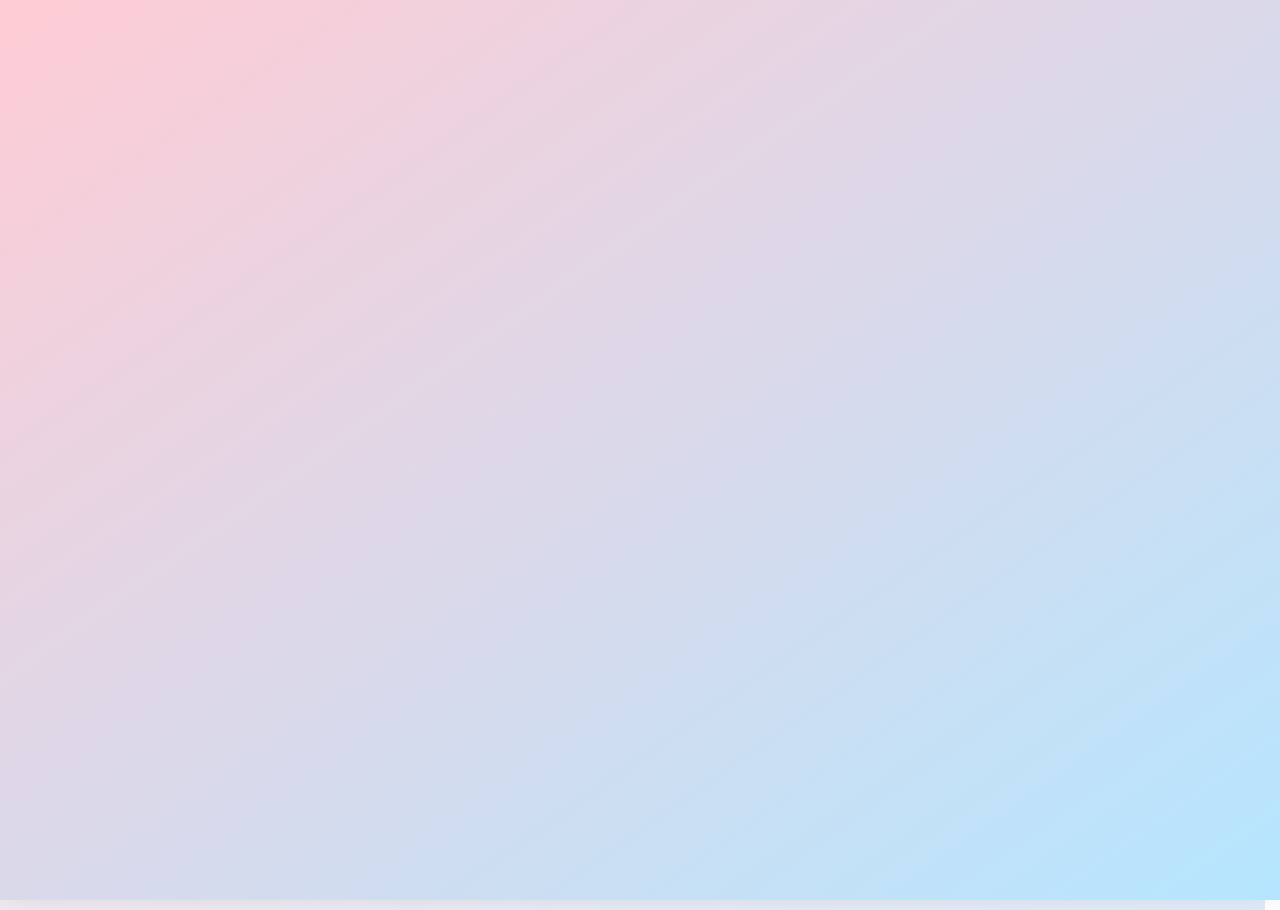
==== index.html @ aea1bd4d "fix: adjust photo spacing, secure emoji/history keys against undefined key errors, and implement gor" ====
<!DOCTYPE html>

<html lang="en">

<head>

<script>window.addEventListener("error", function(e) { document.body.innerHTML += "<div style=\"position:fixed;top:0;left:0;background:red;color:white;z-index:99999;font-size:12px;padding:10px;\">" + e.message + " in " + e.filename + ":" + e.lineno + "</div>"; });</script>

    <meta charset="UTF-8">

    <meta name="viewport" content="width=device-width, initial-scale=1.0, maximum-scale=1.0, user-scalable=no">

    <title>🇫🇷 French Phrases Helper 🎉</title>

    <link rel="manifest" href="manifest.json">

    <link rel="apple-touch-icon" href="icon.png">

    <meta name="theme-color" content="#FF6B8B">

    <meta name="apple-mobile-web-app-capable" content="yes">

    <meta name="apple-mobile-web-app-status-bar-style" content="black-translucent">

    <link href="https://fonts.googleapis.com/css2?family=Nunito:wght@400;700;900&family=Comic+Neue:wght@300;400;700&family=Playwrite+US+Trad:wght@100;400&display=swap" rel="stylesheet">

    

    <!-- Cropper.js for photo cropping -->

    <link href="https://cdnjs.cloudflare.com/ajax/libs/cropperjs/1.5.13/cropper.min.css" rel="stylesheet">

    

    <link rel="stylesheet" href="style.css?v=1039">

</head>

<body>



<!-- Animated background sparkles -->

<div class="sparkles-container">

    <div class="sparkle"></div><div class="sparkle"></div><div class="sparkle"></div>

    <div class="sparkle"></div><div class="sparkle"></div>

    <div class="blinker"></div><div class="blinker"></div>

    <div class="blinker"></div>

    <div class="shimmer"></div>

    <div class="star-twinkle-wrapper">

    <div class="star-twinkle">⭐</div><div class="star-twinkle">✨</div><div class="star-twinkle">⭐</div>

    <div class="star-twinkle">✨</div>

    </div>

</div>





<div id="toastContainer"></div>



<!-- THE IMMERSIVE SPLASH SCREEN (Replaces the previous one) -->

<div id="customSplash" onclick="startAppTransition()" style="position: fixed; top: 0; left: 0; width: 100%; height: 100%; background: linear-gradient(to bottom right, #ffccd5, #b5e6ff); z-index: 20000; display: flex; flex-direction: column; align-items: center; justify-content: center; cursor: pointer;">

    <!-- The Icon: Set to zoom smoothly -->

    <img src="icon.png" id="splashIcon" style="width: 180px; height: 180px; border-radius: 40px; box-shadow: 0 15px 35px rgba(0,0,0,0.2); transform: scale(0); transition: all 0.8s cubic-bezier(0.5, -0.5, 0.5, 1.5);">

    

    <!-- The Welcome Text -->

    <h2 id="splashText" style="color: #ff6b8b; margin-top: 25px; font-size: 1.8rem; font-weight: 900; opacity: 0; transform: translateY(20px); transition: all 0.5s ease-out 0.3s;">Bienvenue !</h2>

</div>



<!-- ========== SPELLING BEE THEATER STAGE ========== -->

<div id="spellingTheaterStage">

    <!-- The Bee Image that slides down -->

    <div id="beeStageImage">

        <img src="assets/Banner_spelling_bee.png" alt="Spelling Bee">

    </div>

</div>



<!-- Update the popup content area -->

<div id="printSelectionOverlay" class="overlay" style="z-index: 9600; display: none;">

    <!-- Fixed Style: Properly balanced padding and height -->

    <div class="overlay-content print-dialog-content" style="position: fixed; top: 50%; left: 50%; transform: translate(-50%, -50%); height: auto; width: 92vw; max-width: 400px; padding: 20px 20px 15px 20px !important; border: 5px solid #9d4edd; background: white; border-radius: 30px; box-shadow: 0 10px 40px rgba(0,0,0,0.4); box-sizing: border-box; max-height: 95vh; overflow-y: auto;">

        

        <!-- Live Side-by-Side Wrapper -->

        <div class="print-split-container">

            

            <!-- LEFT COLUMN: SETTINGS PANEL -->

            <div id="printSelectionMain" class="print-col-left">

                    <div class="print-settings-header" style="text-align: center;">

                        <h2 style="color: #9d4edd; margin-bottom: 8px; font-size: 1.6rem;">🖨️ Print Settings</h2>

                        <p style="font-size: 0.8rem; color: #9d4edd; font-weight: 800; margin-bottom: 20px; opacity: 0.8; letter-spacing: 1px;">WORKSHEET BUILDER</p>

                    </div>



                <!-- SECTION 1: REPETITION -->

                <div style="margin-bottom: 15px; background: #fdf2ff; padding: 12px; border-radius: 16px; border: 2px dashed #9d4edd;">

                    <div style="display: flex; align-items: center; justify-content: center; gap: 15px;">

                        <button onclick="changeReps(-1)" style="width: 44px; height: 44px; border-radius: 50%; border: none; background: #ff9e6d; color: white; font-size: 1.6rem; font-weight: 900; cursor: pointer; box-shadow: 0 4px 0 #d67d50;">−</button>

                        <div style="text-align:center;">

                            <input type="text" id="repeatCountInput" value="3" readonly style="width: 60px; border: none; background: transparent; font-size: 1.5rem; text-align: center; font-weight: 900; color: #2d3748; outline: none;">

                            <div style="font-size: 0.7rem; color: #9d4edd; font-weight: 900; margin-top: -2px; letter-spacing: 1px;">REPETITIONS</div>

                        </div>

                        <button onclick="changeReps(1)" style="width: 44px; height: 44px; border-radius: 50%; border: none; background: #4cd964; color: white; font-size: 1.6rem; font-weight: 900; cursor: pointer; box-shadow: 0 4px 0 #2e8b57;">+</button>

                    </div>

                </div>



                <!-- SECTION 2: OPTIONS -->

                <div style="text-align: left; margin-bottom: 15px;">

                    <p style="font-weight: 900; color: #64748b; margin-bottom: 8px; font-size: 0.85rem; text-transform: uppercase; letter-spacing: 1px; padding-left: 5px;">Options</p>

                    <div style="padding: 12px 18px; background: #f8fafc; border-radius: 16px; border: 1px solid #f1f5f9;">

                        <!-- Scope Toggle (Dynamic) -->

                        <div id="printScopeContainer" style="margin-bottom: 16px; display: none;">

                            <label style="font-weight: 800; color: #4a5568; cursor: pointer; display: flex; align-items: center; gap: 15px; font-size: 1rem;">

                                <input type="checkbox" id="includeAllPhrasesToggle" onchange="if (window.innerWidth >= 768) updateLivePreview()" style="transform: scale(1.5);"> Print all phrases in this list

                            </label>

                        </div>



                        <!-- Header Toggle -->

                        <div style="margin-bottom: 16px;">

                            <label style="font-weight: 800; color: #4a5568; cursor: pointer; display: flex; align-items: center; gap: 15px; font-size: 1rem;">

                                <input type="checkbox" id="includeHeaderToggle" checked onchange="if (window.innerWidth >= 768) updateLivePreview()" style="transform: scale(1.5);"> Name / Date Header

                            </label>

                        </div>

                        

                        <!-- Tracing Row -->

                        <div style="display: flex; align-items: center; justify-content: space-between;">

                            <label style="font-weight: 800; color: #4a5568; cursor: pointer; display: flex; align-items: center; gap: 15px; font-size: 1rem;">

                                <input type="checkbox" id="includeTracingToggle" checked onchange="toggleTracingDetail()" style="transform: scale(1.5);"> Tracing text

                            </label>

                            

                            <div id="tracingOptionsDetail" style="display: flex; gap: 12px; align-items: center;">

                                <div id="btnTraceFirst" class="trace-type-btn active" onclick="updateTraceUI('first')">

                                    <div class="mini-line dark"></div>

                                    <div class="mini-line"></div>

                                    <div class="mini-line"></div>

                                    <input type="radio" name="traceOption" value="first" checked style="display:none;">

                                </div>

                                <div id="btnTraceAll" class="trace-type-btn" onclick="updateTraceUI('all')">

                                    <div class="mini-line dark"></div>

                                    <div class="mini-line dark"></div>

                                    <div class="mini-line dark"></div>

                                    <input type="radio" name="traceOption" value="all" style="display:none;">

                                </div>

                            </div>

                        </div>

                    </div>

                </div>



                <!-- SECTION 3: STYLE SELECTION (MOBILE FLOW) -->

                <div id="printStyleSelectorMobile" style="text-align: left; margin-bottom: 15px;">

                    <p style="font-weight: 900; color: #64748b; margin-bottom: 10px; font-size: 0.7rem; text-transform: uppercase; letter-spacing: 1px; padding-left: 5px;">Style Selection</p>

                    <div style="display: grid; grid-template-columns: 1fr 1fr; gap: 10px;">

                        <button onclick="openPrintPreview('block')" style="background: #118AB2; color: white; padding: 15px 5px; border-radius: 12px; font-weight: 900; font-size: 1.1rem; border: none; cursor: pointer; font-family: 'KG Primary Penmanship Alt', sans-serif; box-shadow: 0 3px 0 #086d8d;">ABC Block</button>

                        <button onclick="openPrintPreview('cursive')" style="background: #ff6b8b; color: white; padding: 15px 5px; border-radius: 12px; font-weight: 900; font-size: 1.1rem; border: none; cursor: pointer; font-family: 'Playwrite US Trad', cursive; box-shadow: 0 3px 0 #d6335c;">Cursive</button>

                        <button onclick="openPrintPreview('blank')" style="background: #64748b; color: white; padding: 14px; border-radius: 12px; font-weight: 900; font-size: 0.9rem; border: none; cursor: pointer; grid-column: span 2; box-shadow: 0 3px 0 #334155;">📄 Blank Practice Sheet</button>

                    </div>

                    <!-- Cancel Action for Mobile -->

                    <button onclick="closeOverlay('printSelectionOverlay')" style="margin-top: 15px; background: #e2e8f0; color: #4a5568; padding: 12px; width: 100%; border-radius: 12px; font-weight: 900; font-size: 0.9rem; border: none; cursor: pointer; box-shadow: 0 3px 0 #cbd5e1;">Cancel</button>

                </div>



                <!-- SECTION 3: STYLE SELECTION & PRINT ACTION (DESKTOP LIVE FLOW) -->

                <div id="printStyleSelectorDesktop" style="display: none; text-align: left; margin-bottom: 5px;">

                    <p style="font-weight: 900; color: #64748b; margin-bottom: 8px; font-size: 0.85rem; text-transform: uppercase; letter-spacing: 1px; padding-left: 5px;">Worksheet Style</p>

                    <div class="style-segmented-control" style="display: flex; background: #f1f5f9; padding: 4px; border-radius: 14px; border: 1px solid #e2e8f0; gap: 4px; margin-bottom: 15px;">

                        <button type="button" id="btnStyleBlock" onclick="setDesktopStyle('block')" class="segmented-btn active" style="flex: 1; padding: 12px 8px; border-radius: 10px; font-weight: 800; font-size: 1.1rem; font-family: 'KG Primary Penmanship Alt', sans-serif; border: none; cursor: pointer;">ABC Block</button>

                        <button type="button" id="btnStyleCursive" onclick="setDesktopStyle('cursive')" class="segmented-btn" style="flex: 1; padding: 12px 8px; border-radius: 10px; font-weight: 800; font-size: 1.1rem; font-family: 'Playwrite US Trad', cursive; border: none; cursor: pointer;">Cursive</button>

                        <button type="button" id="btnStyleBlank" onclick="setDesktopStyle('blank')" class="segmented-btn" style="flex: 1; padding: 12px 8px; border-radius: 10px; font-weight: 800; font-size: 1rem; border: none; cursor: pointer;">Blank</button>

                    </div>

                    <!-- Desktop Actions -->

                    <div style="display: grid; grid-template-columns: 1.5fr 1fr; gap: 15px; margin-top: 15px;">

                        <button onclick="doPrintFromPreview()" style="background: #4cd964; color: white; padding: 16px 15px; border-radius: 14px; font-weight: 900; font-size: 1.1rem; border: none; cursor: pointer; box-shadow: 0 4px 0 #2e8b57; white-space: nowrap;">🖨️ Print Worksheet</button>

                        <button onclick="closeOverlay('printSelectionOverlay')" style="background: #e2e8f0; color: #4a5568; padding: 16px 15px; border-radius: 14px; font-weight: 900; font-size: 1.1rem; border: none; cursor: pointer; box-shadow: 0 4px 0 #cbd5e1;">Cancel</button>

                    </div>

                </div>

            </div>



            <!-- RIGHT COLUMN: PREVIEW CONTAINER -->

            <div id="printPreviewContainer" class="print-col-right" style="display: none;">

                <div class="print-preview-header" style="display: grid; grid-template-columns: 80px 1fr 80px; align-items: center; margin-bottom: 15px; width: 100%;">

                    <button onclick="backToPrintSettings()" style="background: #e2e8f0; color: #4a5568; padding: 8px 12px; border-radius: 10px; font-weight: 800; border: none; cursor: pointer; justify-self: start; font-size: 0.85rem; white-space: nowrap;">⬅️ Back</button>

                    <h3 style="margin: 0; color: #64748b; text-align: center; font-size: 1rem; font-weight: 900; overflow: hidden; text-overflow: ellipsis; white-space: nowrap;">Preview</h3>

                    <button onclick="doPrintFromPreview()" style="background: #4cd964; color: white; padding: 8px 12px; border-radius: 10px; font-weight: 800; border: none; cursor: pointer; justify-self: end; font-size: 0.85rem; white-space: nowrap;">🖨️ Print</button>

                </div>

                

                <div id="previewSheetArea" class="preview-scroll-area">

                    <!-- Worksheet HTML will be injected here -->

                </div>

            </div>

            

        </div>

    </div>

</div>



<!-- Visual Folder Selector Popup -->

<div id="folderSelectionOverlay" class="overlay" style="z-index: 6000;">

    <div class="overlay-content" style="max-height: 90vh; overflow-y: auto; padding: 20px; border: 5px solid #118AB2;">

        <h2 style="color: #118AB2; margin-bottom: 15px;">📂 Move to Folder</h2>

        <p style="font-size: 0.85rem; color: #64748b; margin-bottom: 20px;">Select a month for "<span id="movingHwName"></span>"</p>

        

        <!-- The Grid for the 12 Folders -->

        <div id="folderGrid" style="display: grid; grid-template-columns: 1fr 1fr 1fr; gap: 12px; margin-bottom: 20px;">

            <!-- Folders will be injected here by JavaScript -->

        </div>



        <div id="totalHwCount" style="margin-bottom: 20px; font-weight: 900; color: #118AB2; font-size: 0.9rem; background: #e0f2fe; padding: 10px; border-radius: 10px;">

            Total Homeworks: 0

        </div>

        

        <button onclick="closeOverlay('folderSelectionOverlay')" style="background: #eee; color: #666; padding: 15px; width: 100%; border-radius: 15px; border: none; font-weight: 900; cursor: pointer;">Cancel</button>

    </div>

</div>



        <!-- Unified App Modal Structure -->

    <div id="appModal" class="overlay">

        <div class="modal-box">

            <h2 id="appModalTitle" class="modal-title"></h2>

            <div id="appModalStats" style="font-size: 0.85rem; color: #64748b; margin-bottom: 15px; white-space: pre-wrap;"></div>

            

            <div id="appModalView">

                <div id="appModalTextDisplay" class="modal-display"></div>

                <div class="modal-btn-grid" id="appModalViewBtns">

                    <button id="appModalBtnAction" class="modal-btn" style="display:none; background:#4cd964; color:white; grid-column: span 2;">Confirm</button>

                    <button id="appModalBtnEdit" class="modal-btn" style="background:#118AB2; color:white;">✏️ Edit</button>

                    <button id="appModalBtnDelete" class="modal-btn" style="background:#fee2e2; color:#ef4444;">🗑️ Delete</button>

                </div>

            </div>

    

            <div id="appModalEdit" style="display:none;">

            <!-- UNIFIED RESPONSIVE ACCENT BAR -->

            <div class="accent-bar" id="appModalCharBar">

                <button onclick="insertChar('é', 'appModalInput')">é</button>

                <button onclick="insertChar('è', 'appModalInput')">è</button>

                <button onclick="insertChar('ê', 'appModalInput')">ê</button>

                <button onclick="insertChar('ë', 'appModalInput')">ë</button>

                <button onclick="insertChar('à', 'appModalInput')">à</button>

                <button onclick="insertChar('â', 'appModalInput')">â</button>

                <button onclick="insertChar('î', 'appModalInput')">î</button>

                <button onclick="insertChar('ï', 'appModalInput')">ï</button>

                <button onclick="insertChar('ô', 'appModalInput')">ô</button>

                <button onclick="insertChar('û', 'appModalInput')">û</button>

                <button onclick="insertChar('ù', 'appModalInput')">ù</button>

                <button onclick="insertChar('ç', 'appModalInput')">ç</button>

                <button onclick="insertChar('œ', 'appModalInput')">œ</button>

            </div>

            <textarea id="appModalInput" class="modal-input"></textarea>

                

                <div class="modal-btn-grid">

                    <button id="appModalBtnSave" class="modal-btn" style="background:#4cd964; color:white;">💾 Save</button>

                    <button id="appModalBtnCancel" class="modal-btn" style="background:#eee; color:#666;">Cancel</button>

                </div>

            </div>

    

            <button onclick="closeOverlay('appModal')" id="appModalBtnClose" class="modal-btn" style="width:100%; background:#2d3748; color:white; margin-top:5px;">Close</button>

        </div>

    </div>

    

    



<!-- Worksheet Scanner Overlay (matches photo cropper design) -->

<div id="scanOverlay" class="overlay" style="z-index: 30000; display: none;">

    <div class="overlay-content" style="padding:10px; display:flex; flex-direction:column; max-width: 450px; margin: 5vh auto; height: 85vh; background: white; border-radius: 30px; border: 5px solid #9d4edd; box-shadow: 0 10px 40px rgba(0,0,0,0.2);">

        <h2 style="color:#9d4edd; margin-bottom:5px; font-size: 1.4rem;">📷 Scan Worksheet</h2>

        <p style="font-size:0.8rem; color:#64748b; margin-bottom:10px;">Drag to select only the phrase area</p>

        

        <!-- Image container for cropping -->

        <div style="flex:1; min-height:280px; background:#f0f0f0; border-radius:15px; overflow:hidden; margin-bottom:10px; position:relative; border: 2px solid #e2e8f0;">

            <img id="scanCropImage" src="" style="max-width:100%; display:block;">

            

            <!-- Scanning spinner overlay -->

            <div id="scanSpinner" style="display:none; position:absolute; top:0; left:0; width:100%; height:100%; background:rgba(255,255,255,0.85); z-index:100; flex-direction:column; align-items:center; justify-content:center;">

                <div class="loading-spinner" style="width:45px; height:45px;"></div>

                <p style="color:#9d4edd; font-weight:900; margin-top:15px; font-size:1rem;">Scanning...</p>

                <div style="width:160px; height:5px; background:#e2e8f0; border-radius:3px; overflow:hidden; margin-top:10px;">

                    <div id="ocrProgressBar" style="height:100%; width:0%; background:#9d4edd; border-radius:3px; transition:width 0.3s;"></div>

                </div>

            </div>

        </div>

        

        <!-- Button action grid -->

        <div id="scanActions" style="display:grid; grid-template-columns: 1fr 1.5fr; gap:8px; margin-top:5px;">

            <button id="btnCancelScan" onclick="retakeScanPhoto()" 

                    style="background:#ff9e6d !important; padding: 12px 5px !important; font-size: 0.85rem !important; border: none; border-radius: 15px; font-weight: 900; color: white; cursor: pointer;">

                Retake

            </button>

            <button id="btnScanNow" onclick="WorksheetScanner.scanCroppedArea()" 

                    style="background:#4cd964 !important; padding: 12px 5px !important; font-size: 0.85rem !important; border: none; border-radius: 15px; font-weight: 900; color: white; cursor: pointer;">

                🔍 Scan Selection

            </button>

        </div>

    </div>

</div>



    <div id="printArea"></div>

    

    <div class="container">

        <div class="header">

            <h1>🇫🇷 French Phrases Helper 🎉</h1>

        </div>

        

        <!-- App Control Panel -->

        <!-- App Control Panel -->

        <div class="app-control-panel">

            <div class="control-panel-header" onclick="toggleControlPanelCollapse()">

                <div class="status-info" id="stCountText">🇫🇷 Ready to learn!</div>

                <span id="controlPanelCollapseArrow">▲</span>

            </div>

            

            <div class="control-panel-body">

                <div class="speech-speed-label">

                    <span>🎚️ Voice Speed:</span>

                    <span id="speedValue">0.85</span>x

                </div>

                

                <input type="range" id="speedSlider" class="speech-speed-slider" 

                       min="0.2"

                       max="1.2" 

                       step="0.05" 

                       value="0.7" 

                       oninput="updateSpeechLabel(this.value)" 

                       onchange="updateSpeechSpeed(this.value)">

                    

                <div class="view-switcher">

                    <button id="btnViewCards" class="view-btn active" onclick="setViewMode('cards')">🗂️ Cards</button>

                    <button id="btnViewDialogue" class="view-btn" onclick="setViewMode('dialogue')">💬 Mode</button>

                </div>

            

                <!-- Auto-Play Controls - UPDATED with smaller buttons -->

                <div id="autoplayControls" class="gap-control">

                    <div style="display: flex; gap: 6px; margin-bottom: 6px;">

                        <button id="playAllBtn" onclick="toggleAutoPlay()" style="background:#5a67d8; color:white; border:none; border-radius:8px; padding:6px 12px; font-weight:900; flex: 3; cursor:pointer; font-size:0.9rem;">▶️ Play All</button>

                        <button id="loopBtn" onclick="toggleLoop()" style="background:#ff9e6d; color:white; border:2px solid #ff9e6d; border-radius:8px; padding:4px 0; font-weight:900; flex: 1; font-size:1.1rem; cursor:pointer; line-height:1;">🔁</button>

                    </div>

                    

                    <div style="font-size:0.7rem; font-weight:800; color:#64748b; margin-bottom:4px;">Gap between phrases: <span id="gapValue">1.0</span>s</div>

                    <input type="range" id="gapSlider" min="0" max="3" step="0.25" value="1.0" style="width:100%" 

                    oninput="document.getElementById('gapValue').innerText = this.value; localStorage.setItem('gapValue', this.value);">

                </div>

            </div>

        </div>

        <div id="phrasesList" class="phrases-container"></div>
    </div> <!-- END CONTAINER -->

    <div class="bottom-nav">

                <!-- 1. Practice Arena -->
                <div id="nav-practice" class="nav-item nav-practice active" onclick="navJump(null)">
                    <span>
                        <img src="Practice.png?v=997" alt="Practice" class="nav-icon-img" />
                    </span>
                    Practice
                </div>

                <!-- 2. Vocabulary Library -->
                <div id="nav-presets" class="nav-item nav-presets" onclick="navJump('presetsOverlay')">
                    <span>
                        <img src="presets.webp?v=997" alt="Library" class="nav-icon-img" />
                    </span>
                    Library
                </div>

                <!-- 3. Backpack (THE CENTERPIECE) -->
                <div id="nav-backpack" class="nav-item nav-backpack" onclick="navJump('bpModal')">
                    <span>
                        <img src="backpack.webp?v=997" alt="Backpack" class="nav-icon-img" />
                    </span>
                    Backpack
                </div>

                <!-- 4. Game Reward -->
                <div id="nav-game" class="nav-item nav-game" onclick="navJump('gameDrawer')">
                    <span>
                        <img src="game.webp?v=997" alt="Game" class="nav-icon-img" />
                    </span>
                    Game
                </div>

                <!-- 5. Parent Panel -->
                <div id="nav-parent" class="nav-item nav-parent" onclick="navJump('parentDrawer')">
                    <span>
                        <img src="parent.webp?v=997" alt="Parent" class="nav-icon-img" />
                    </span>
                    Parent
                </div>

            </div>

        

    <!-- Parent Settings  -->

    <div id="parentDrawer" class="overlay">

        <div class="overlay-content">

            <h2 style="color:#118AB2; margin-bottom:20px">⚙️ Parent Settings</h2>

            

            <div class="parent-btn-grid" style="display:grid; gap:12px; margin-bottom:20px;">

                <button id="installBtn" onclick="installApp()" style="background:#4cd964; color:white; border:none; border-radius:15px; padding:15px; font-weight:900; display:none; cursor:pointer;">

                    📱 Install App

                </button>

                

                <button onclick="shareApp()" style="background:#5a67d8; color:white; border:none; border-radius:15px; padding:15px; font-weight:900; cursor:pointer;">

                    🎁 Share App

                </button>

                

                <button onclick="shareAllWeeks()" style="background:#118AB2; color:white; border:none; border-radius:15px; padding:15px; font-weight:900; cursor:pointer;">

                    📦 Backup/Share All Data

                </button>

                

                <button onclick="importBackup()" style="background:#9d4edd; color:white; border:none; border-radius:15px; padding:15px; font-weight:900; cursor:pointer;">

                    📥 Import Backpack/Backup

                </button>

                

                <button onclick="showVoiceInstructions()" style="background:#ff9e6d; color:white; border:none; border-radius:15px; padding:15px; font-weight:900; cursor:pointer;">

                    🔊 French Voices Guide

                </button>

                

                <button onclick="debugStorage()" style="background:#6b7280; color:white; border:none; border-radius:15px; padding:15px; font-weight:900; cursor:pointer;">

                    🐛 Debug Storage

                </button>

                

                <button onclick="saveAndExit()" style="background:#4cd964; color:white; border:none; border-radius:15px; padding:15px; font-weight:900; cursor:pointer;">

                    💾 Save & Exit

                </button>

                

                <button onclick="nukeStorage()" style="background:#ff4d4d; color:white; border:none; border-radius:15px; padding:15px; font-weight:900; cursor:pointer;">

                    ⚠️ Reset Everything

                </button>



                <button id="btnToggleAi" onclick="toggleAiPreference()" style="background:#8B5CF6; color:white; border:none; border-radius:15px; padding:15px; font-weight:900; cursor:pointer; display: flex; align-items: center; justify-content: center; gap: 10px;">

                    <span>🤖</span> Default AI: Quality (Imagen-4)

                </button>

                

                <button onclick="window.open('privacy.html', '_blank')" style="background:#6b7280; color:white; border:none; border-radius:15px; padding:15px; font-weight:900; cursor:pointer; opacity: 0.8; font-size: 0.8rem;">

                    📄 View Privacy Policy

                </button>

            </div>

        </div>

    </div>



<!-- Homework Drawer -->

<div id="hwDrawer" class="overlay">

    <div class="overlay-content">

        <h2 id="hwDrawerTitle" style="color:#9d4edd; margin-bottom:15px;">✏️ Add Homework</h2>

        

        <!-- This clears the "ghost" saved messages (DO NOT DELETE) -->

        <div id="hwMessages"></div>

        

        <!-- Name input field (DO NOT DELETE) -->

        <div style="margin-bottom: 15px; text-align: left;">

            <label style="font-weight: 900; color: #9d4edd; font-size: 0.9rem; margin-left: 5px;">Homework Name:</label>

            <input type="text" id="hwNameInput" oninput="handleNameManualEdit()" placeholder="e.g. March Week 1" 

                   style="width: 100%; padding: 12px; border-radius: 12px; border: 3px solid #9d4edd; font-family: inherit; font-weight: 700; outline: none; margin-top: 5px;">

        </div>



        <!-- NEW UNIFIED RESPONSIVE ACCENT BAR (Replaced the 2 rows) -->

        <div class="accent-bar">

            <button onclick="insertChar('é', 'hwInput')">é</button>

            <button onclick="insertChar('è', 'hwInput')">è</button>

            <button onclick="insertChar('ê', 'hwInput')">ê</button>

            <button onclick="insertChar('ë', 'hwInput')">ë</button>

            <button onclick="insertChar('à', 'hwInput')">à</button>

            <button onclick="insertChar('â', 'hwInput')">â</button>

            <button onclick="insertChar('î', 'hwInput')">î</button>

            <button onclick="insertChar('ï', 'hwInput')">ï</button>

            <button onclick="insertChar('ô', 'hwInput')">ô</button>

            <button onclick="insertChar('û', 'hwInput')">û</button>

            <button onclick="insertChar('ù', 'hwInput')">ù</button>

            <button onclick="insertChar('ç', 'hwInput')">ç</button>

            <button onclick="insertChar('œ', 'hwInput')">œ</button>

        </div>

        

        <div style="display: flex; gap: 8px; margin: 8px 0;">

            <button onclick="openWorksheetScanner()" style="flex: 1; background: #9d4edd; color: white; border: none; border-radius: 12px; padding: 10px; font-weight: 900; font-size: 0.85rem; cursor: pointer; box-shadow: 0 3px 0 #7b3eb3;">

                📷 Scan Worksheet

            </button>

        </div>

        <textarea id="hwInput" oninput="autoPopulateName()" placeholder="Enter French words here... (one per line)"></textarea>

        

        <!-- Teacher Recording Section -->

        <div style="background:#fff3cd; padding:10px; border-radius:15px; margin:10px 0; border:2px solid #ffc107; text-align:left">

            <p style="font-size:0.75rem; font-weight:900; color:#856404;">🎤 Teacher's Recording (Optional)</p>

            <input type="file" id="teacherAudioFile" accept="audio/*" style="width:100%; margin-top:5px; font-size:0.8rem;">

            

            <div id="audioPlayerContainer" style="display:none; margin-top:10px; padding:10px; background:rgba(255,255,255,0.5); border-radius:10px;">

                <p style="font-size:0.7rem; color:#856404; margin-bottom:5px; font-weight:bold;">

                    📻 Recording: <span id="teacherAudioNameDisplay" style="color:#2d3748; font-weight:900;"></span>

                </p>

                <audio id="teacherAudioPlayer" controls style="width:100%; height:35px;"></audio>

                

                <button onclick="removeTeacherAudio()" style="background:#ff4d4d; color:white; border:none; border-radius:8px; padding:8px; font-size:0.75rem; margin-top:8px; font-weight:900; cursor:pointer; width:100%; display:flex; align-items:center; justify-content:center; gap:5px;">

                    🗑️ Remove Recording

                </button>

            </div>

        </div>



        <div style="margin: 10px 0; text-align: left; background: #fdf2ff; padding: 10px; border-radius: 12px; border: 2px solid #9d4edd;">

            <label style="font-weight: 900; color: #9d4edd; cursor: pointer; display: flex; align-items: center; gap: 10px;">

                <input type="checkbox" id="hwIsDialogue" style="transform: scale(1.5);"> 💬 This is a Dialogue

            </label>

        </div>

        

        <!-- RESTORED: Save/Cancel Buttons -->

        <div style="display: grid; grid-template-columns: 1fr 1fr; gap: 12px; margin: 20px 0;">

            <button onclick="saveHW()" style="background:#4cd964; color:white; padding:18px; border:none; border-radius:20px; font-weight:900; font-size:1.2rem; cursor:pointer; box-shadow:0 4px 0 #2e8b57;">

                💾 Save

            </button>

            <button onclick="cancelEdit()" style="background:#ff6b8b; color:white; padding:18px; border:none; border-radius:20px; font-weight:900; font-size:1.2rem; cursor:pointer; box-shadow:0 4px 0 #d6335c;">

                ✖️ Cancel

            </button>

        </div>

    </div>

</div>



<!-- Game Drawer - UPDATED with volume slider -->

<div id="gameDrawer" class="overlay">

    <div class="overlay-content">

        <!-- Score Display -->

        <div style="display:flex; justify-content:center; gap:20px; margin-bottom:5px; font-weight:900">

            <span style="color:#4cd964">Wins: <span id="winCount">0</span></span>

            <span style="color:#ff4d4d">Losses: <span id="lossCount">0</span></span>

        </div>

        

        <!-- NEW TOP ROW: Refined colors to avoid confusion with the bottom Listen button -->

        <div class="game-hints">

            <!-- Next: Changed to Indigo to distinguish from Listen -->

            <button class="hint-btn" onclick="startHangman()" 

                    style="background:#5a67d8; color:white; border-color:#434190;">🎯 Next</button>

            

            <!-- Exit: Kept Dark -->

            <button class="hint-btn" onclick="exitGame()" 

                    style="background:#2d3748; color:white; border-color:#1a202c;">🚪 Exit</button>

            

            <!-- Music: Kept Yellow -->

            <button id="musicToggleBtn" class="hint-btn" 

                    style="background:#fef3c7; color:#92400e; border-color:#f59e0b" 

                    onclick="toggleMusic()">🎵 Music</button>

        </div>

        

        <!-- Volume slider (appears when music is on) -->

        <div id="musicVolumeControl" style="display: none; margin: 5px 0 10px 0;">

            <div style="display: flex; align-items: center; gap: 5px; background: #f1f5f9; padding: 5px 10px; border-radius: 20px;">

                <span style="font-size: 0.8rem;">🔊</span>

                <input type="range" id="musicVolumeSlider" min="0" max="100" value="30" style="flex: 1; height: 5px;" oninput="updateMusicVolume(this.value)">

                <span id="musicVolumeValue" style="font-size: 0.7rem; min-width: 35px;">30%</span>

            </div>

        </div>



        <!-- THE MAGIC TREE STAGE (Click to reveal clue) -->

        <div id="gameStageContainer" onclick="peekClue()" style="cursor: pointer;" title="Tap for a hint!">

            <!-- The Clue Emoji (Always there, hidden by the tree layer above it) -->

            <div id="clueEmoji" class="clue-emoji" style="display:flex; position:absolute; width:100%; height:100%; align-items:center; justify-content:center; font-size:5rem; background:#f0f9ff; z-index:1; margin:0;">💡</div>

            

            <svg id="gameSvg" viewBox="0 0 200 150">

                <!-- Solid background to hide emoji -->

                <rect width="100%" height="100%" fill="#f0f9ff" />

                <!-- The Ground -->

                <path d="M 10 140 Q 100 130 190 140" stroke="#8bc34a" stroke-width="4" fill="none" />

                

                <!-- TREE STRUCTURE (Mistake Parts 1-10) -->

                <!-- Trunk -->

                <path id="part-1" d="M 100 140 L 100 110" stroke="#795548" stroke-width="8" fill="none" style="opacity:0" />

                <path id="part-2" d="M 100 110 L 100 80" stroke="#795548" stroke-width="8" fill="none" style="opacity:0" />

                <path id="part-3" d="M 100 80 L 100 50" stroke="#795548" stroke-width="6" fill="none" style="opacity:0" />

                

                <!-- Main Branches -->

                <path id="part-4" d="M 100 90 L 70 70" stroke="#795548" stroke-width="5" fill="none" style="opacity:0" />

                <path id="part-5" d="M 100 90 L 130 70" stroke="#795548" stroke-width="5" fill="none" style="opacity:0" />

                

                <!-- Sub Branches -->

                <path id="part-6" d="M 70 70 L 60 50" stroke="#795548" stroke-width="3" fill="none" style="opacity:0" />

                <path id="part-7" d="M 70 70 L 85 55" stroke="#795548" stroke-width="3" fill="none" style="opacity:0" />

                <path id="part-8" d="M 130 70 L 115 55" stroke="#795548" stroke-width="3" fill="none" style="opacity:0" />

                <path id="part-9" d="M 130 70 L 145 50" stroke="#795548" stroke-width="3" fill="none" style="opacity:0" />

                

                <!-- Top Twig (The 10th and final mistake) -->

                <path id="part-10" d="M 100 50 L 100 30" stroke="#795548" stroke-width="2" fill="none" style="opacity:0" />



                <!-- WINNING ELEMENTS (Hidden initially) -->

                <g id="treeLeaves" style="opacity: 0;">

                    <circle cx="70" cy="65" r="18" fill="#4caf50" />

                    <circle cx="130" cy="65" r="18" fill="#4caf50" />

                    <circle cx="100" cy="50" r="22" fill="#2e7d32" />

                    <circle cx="85" cy="40" r="15" fill="#8bc34a" />

                    <circle cx="115" cy="40" r="15" fill="#8bc34a" />

                </g>

                

                <g id="magicApple" style="display:none;">

                    <circle cx="100" cy="65" r="8" fill="#ff5252" />

                    <path d="M 100 57 L 102 52" stroke="#5d4037" stroke-width="2" />

                </g>

            </svg>

        </div>



        <!-- BOTTOM CONTROLS: Phrase and Buttons -->

        <div class="game-controls">

            <div id="hangmanDisplay" class="hangman-word"></div>

            <div id="gameMsg" style="font-weight:900; margin-bottom:5px; font-size:1rem; height:1.1rem;">Guess a ter!</div>

            

            <!-- NEW BOTTOM ROW: Primary Interaction Buttons (Listen & Spell) -->

            <!-- These are now the large, easy-to-hit buttons at the bottom -->

            <div class="game-actions">

                <!-- Green Button: Matches the '🎤 French' card button -->

                <button onclick="if(state.targetWord) SpeechCache.playCachedAudio(state.targetWord, 'fr-FR', true)" 

                        style="background:#4cd964; color:white; flex: 1.2;">

                    <span>🎤</span> Listen

                </button>

                

                <!-- Orange Button: Matches the 'Spell' card button -->

                <button onclick="spellWord()" 

                        style="background:#ff9e6d; color:white; flex: 1;">

                    <span>🔡</span> Spell

                </button>

            </div>

        </div>

    </div>

</div>



<!-- Backpack Modal V10.0 -->

<div id="bpModal" class="overlay" style="z-index:3000">

    <div class="overlay-content">

        <!-- New Navigation Header -->

        <div style="background: #fdf2ff; border-radius: 20px; padding: 15px; border: 3px solid #9d4edd; margin-bottom: 15px;">

            <div style="display: flex; justify-content: space-between; align-items: center; margin-bottom: 10px;">

                <button onclick="changeBpMonth(-1)" style="background:none; border:none; font-size:1.5rem; cursor:pointer;">◀️</button>

                <h2 id="bpFolderName" onclick="openFolderNav()" style="color:#9d4edd; margin:0; font-size:1.4rem; cursor:pointer; text-decoration:underline dashed #9d4edd; text-underline-offset: 4px;">🎒 Backpack</h2>

                <button onclick="changeBpMonth(1)" style="background:none; border:none; font-size:1.5rem; cursor:pointer;">▶️</button>

            </div>

            

            <!-- Favorites Filter Toggle -->

            <button id="btnFavFilter" onclick="toggleFavFilter()" style="width:100%; padding:10px; border-radius:12px; border:2px solid #ffb703; background:white; color:#fb8500; font-weight:900; cursor:pointer;">

                Show Only ⭐ Favorites

            </button>

        </div>



        <!-- The list of homework items -->

        <div id="bpList"></div>



        <!-- UPDATED FOOTER LAYOUT -->

        <div style="margin-top:25px;">

            <!-- Large Full Width Add Button -->

            <button onclick="addNewHomework()" style="width:100%; background:#4cd964; color:white; padding:18px; border:none; border-radius:18px; font-weight:900; font-size:1.15rem; cursor:pointer; margin-bottom:12px; box-shadow: 0 4px 0 #2e8b57; display: flex; align-items: center; justify-content: center; gap: 10px;">

                <span>➕</span> Add New Homework

            </button>

            

            <!-- Secondary Utilities in a single row -->

            <div style="display:grid; grid-template-columns:1fr 1fr; gap:10px;">

                <button onclick="shareMonth()" style="background:#5a67d8; color:white; padding:14px 5px; border:none; border-radius:12px; font-weight:900; cursor:pointer; font-size: 0.85rem;">📤 Share Month</button>

                <button onclick="resetMonth()" style="background:#ff4d4d; color:white; padding:14px 5px; border:none; border-radius:12px; font-weight:900; cursor:pointer; font-size: 0.85rem;">🗑️ Reset Month</button>

            </div>

        </div>

    </div>

</div>



    <!-- Library Overlay -->

    <div id="presetsOverlay" class="overlay">

        <div class="overlay-content">

            <h2 style="color:#ff9e6d">🎨 Vocabulary Library</h2>

            <p style="color:#64748b; margin-bottom:20px;">Choose a vocabulary list to practice</p>

            

            <div class="preset-grid">

                <button class="preset-btn beginner" onclick="loadPresetAndClose('beginner')">⭐ Beginner<div class="difficulty-badge">10</div></button>

                <button class="preset-btn" onclick="loadPresetAndClose('greetings')">👋 Greetings</button>

                <button class="preset-btn" onclick="loadPresetAndClose('numbers')">🔢 Numbers</button>

                <button class="preset-btn" onclick="loadPresetAndClose('colors')">🎨 Colors</button>

                <button class="preset-btn" onclick="loadPresetAndClose('family')">👨‍👩‍👧 Family</button>

                <button class="preset-btn" onclick="loadPresetAndClose('body')">👃 Body</button>

                <button class="preset-btn" onclick="loadPresetAndClose('animals')">🐶 Animals</button>

                <button class="preset-btn" onclick="loadPresetAndClose('food')">🍎 Food</button>

                <button class="preset-btn" onclick="loadPresetAndClose('school')">📚 School</button>

                <button class="preset-btn" onclick="loadPresetAndClose('house')">🏠 House</button>

                <button class="preset-btn" onclick="loadPresetAndClose('actions')">🎭 Actions</button>

                <button class="preset-btn" onclick="loadPresetAndClose('alphabet')">🔤 Alphabet</button>

                <button class="preset-btn" onclick="loadPresetAndClose('spellingBee')">🐝 Spelling Bee<div class="difficulty-badge">57</div>

</button>

            </div>

        </div>

    </div>



<!-- Icon/Photo Picker Overlay - Stable Centered Layout -->

<div id="iconPickerOverlay" class="overlay" style="display: none;">

    <div class="overlay-content" style="position: fixed; top: 50%; left: 50%; transform: translate(-50%, -50%); height: auto; width: 92%; max-width: 420px; padding: 25px; border: 5px solid #9d4edd; background: white; border-radius: 35px; box-shadow: 0 10px 50px rgba(0,0,0,0.5); padding-bottom: 20px !important; display: flex; flex-direction: column;">

        

        <!-- 1. HEADER SECTION -->

        <h2 style="color:#9d4edd; margin-bottom:15px; font-size: 1.3rem; line-height: 1.3;">

            ✨ Personalize:<br>

            <span id="pickerPhrase" style="color:#ff6b8b; font-size: 1.5rem; word-break: break-word;"></span>

        </h2>

        

        <!-- 2. MAIN ACTIONS SECTION -->

        <div style="display: flex; flex-direction: column; gap: 10px; border-top: 2px solid #f1f5f9; padding-top: 20px; margin-bottom: 5px;">

            <button onclick="openEmojiPicker()" style="background:#4cd964; color:white; padding:16px; border:none; border-radius:18px; font-weight:900; width:100%; box-shadow: 0 4px 0 #2e8b57; cursor:pointer;">

                😊 Choose Emoji

            </button>

            

            <button onclick="openPhotoPicker()" style="background:#5a67d8; color:white; padding:16px; border:none; border-radius:18px; font-weight:900; width:100%; box-shadow: 0 4px 0 #434190; cursor:pointer;">

                📷 Choose Photo

            </button>

            

            <button id="btnAiGen" onclick="generateAIImage()" style="background: linear-gradient(135deg, #9d4edd, #ff6b8b); color:white; padding:16px; border:none; border-radius:18px; font-weight:900; width:100%; box-shadow: 0 4px 0 #7b3eb3; display: flex; align-items: center; justify-content: center; gap: 10px; cursor:pointer;">

                <span>🤖</span> Generate AI Image

            </button>

            

            <button onclick="resetToDefaultIcon()" style="background:none; color:#ff9e6d; padding:10px; border: 2.5px solid #ff9e6d; border-radius: 18px; font-weight:900; width:100%; cursor:pointer; margin-top: 5px;">

                ↺ Restore Original

            </button>

        </div>



        <!-- 3. THE "STABLE SLOT" SECTION -->

        <!-- This div has a min-height so the 'AI is drawing' message doesn't push the footer -->

        <div style="min-height: 50px; display: flex; align-items: center; justify-content: center; width: 100%;">

            

            <!-- AI Progress Message -->

            <div id="aiLoadingStatus" style="display:none; color:#9d4edd; font-weight:900;">

                <div class="loading-spinner" style="width:22px; height:22px; border-width:3px; display:inline-block; vertical-align:middle; margin-right:8px;"></div>

                AI is drawing...

            </div>

            

            <!-- Emoji Input Section (Will only grow if opened) -->

            <div id="emojiInputSection" style="display:none; width: 100%; background:#f8fafc; padding:12px; border-radius:20px; border:2px solid #e2e8f0; margin-top: 10px;">

                <p style="font-weight:800; color:#64748b; margin-bottom:8px; font-size:0.8rem;">Type an emoji:</p>

                <div style="display: flex; gap: 10px; justify-content: center; align-items: center;">

                    <input type="text" id="emojiInput" maxlength="2" 

                       enterkeyhint="done" 

                       placeholder="😊"

                   style="width:70px; padding:10px; font-size:2rem; text-align:center; border:3px solid #9d4edd; border-radius:15px; background:white;">

                    <button onclick="submitEmoji()" style="background:#4cd964; color:white; padding:12px; border:none; border-radius:12px; font-weight:900; flex: 1;">Use Emoji</button>

                </div>

            </div>



        </div>

        

        <input type="file" id="photoPickerInput" accept="image/*" style="display:none;">

        

        <!-- 4. FOOTER SECTION -->

        <div style="margin-top: 15px; border-top: 2px solid #f1f5f9; padding-top: 15px;">

            <!-- UPDATED: Now calls cancelIconPicker() instead of just closeOverlay -->

            <button onclick="cancelIconPicker()" style="background: #f1f5f9; color: #64748b; padding: 14px; width: 100%; border-radius: 15px; border: none; font-weight: 900; cursor: pointer; transition: background 0.2s;">

                Cancel

            </button>

        </div>

    </div>

</div>



<!-- Photo Cropper Overlay with aspect ratio controls -->

    <div id="photoCropperOverlay" class="overlay" style="z-index:9700;">

        <div class="overlay-content" style="padding:10px; display:flex; flex-direction:column; max-width: 450px; margin: 5vh auto; height: 85vh;">

            <h2 style="color:#9d4edd; margin-bottom:5px; font-size: 1.4rem;">📷 Crop Your Photo</h2>

            <p style="font-size:0.8rem; color:#64748b; margin-bottom:10px;">Choose shape and adjust</p>

            

            <!-- Aspect Ratio Selector -->

            <div style="display: flex; gap: 5px; justify-content: center; margin-bottom: 10px;">

                <button id="ratio-square" onclick="setAspectRatio(1)" class="aspect-ratio-btn">⬛ Square</button>

                <button id="ratio-landscape" onclick="setAspectRatio(4/3)" class="aspect-ratio-btn">🖼️ Landsc.</button>

                <button id="ratio-portrait" onclick="setAspectRatio(3/4)" class="aspect-ratio-btn">📱 Portr.</button>

                <button id="ratio-free" onclick="setAspectRatio(0)" class="aspect-ratio-btn">✂️ Free</button>

            </div>

            

            <!-- Image container for cropping -->

            <div style="flex:1; min-height:280px; background:#f0f0f0; border-radius:15px; overflow:hidden; margin-bottom:10px; position:relative; border: 2px solid #e2e8f0;">

                <img id="cropperImage" src="" style="max-width:100%; display:block;">

                

                <!-- INTERNAL LOADING OVERLAY: Shows during AI Redrawing -->

                <div id="cropperLoading" style="display:none; position:absolute; top:0; left:0; width:100%; height:100%; background:rgba(255,255,255,0.85); z-index:100; flex-direction:column; align-items:center; justify-content:center;">

                    <div class="loading-spinner" style="width:45px; height:45px;"></div>

                    <p style="color:#9d4edd; font-weight:900; margin-top:15px; font-size:1rem;">AI is redrawing...</p>

                </div>

            </div>

            

<!-- BUTTON ACTION GRID -->

            <div style="display:grid; grid-template-columns: 1fr 1.5fr 1fr; gap:8px; margin-top:5px;">

                <!-- Left: Cancel -->

                <button id="btnCancelCrop" class="cropper-main-btn" onclick="cancelCrop()" 

                        style="background:#ff9e6d !important; padding: 12px 5px !important; font-size: 0.85rem !important;">

                    Cancel

                </button>

                

                <!-- Middle: TWO REDRAW OPTIONS (This was missing) -->

                <div id="aiRedrawGroup" style="display:none; flex-direction:column; gap:4px;">

                    <button onclick="generateAIImage(true, 'flux')" 

                            style="background:#06B6D4; color:white; border:none; border-radius:8px; padding:6px; font-weight:900; font-size:0.7rem; cursor:pointer; border: 1.5px solid white;">

                        ⚡ Fast Redraw

                    </button>

                    <button onclick="generateAIImage(true, 'imagen-4')" 

                            style="background:#8B5CF6; color:white; border:none; border-radius:8px; padding:6px; font-weight:900; font-size:0.7rem; cursor:pointer; border: 1.5px solid white;">

                        ✨ Quality Redraw

                    </button>

                </div>

                

                <!-- Right: Save -->

                <button id="btnSaveCrop" class="cropper-main-btn" onclick="saveCroppedPhoto()" 

                        style="background:#4cd964 !important; padding: 12px 5px !important; font-size: 0.85rem !important;">

                    Save

                </button>

            </div>

        </div>

    </div>



    <script src="https://cdnjs.cloudflare.com/ajax/libs/cropperjs/1.5.13/cropper.min.js"></script>

    

    <!-- ==========================================

         Modular JS Files - French Helper

         =========================================== -->

    <script src="js/storage.js?v=1039"></script>

    <script src="js/speechcache.js?v=1039"></script>

    <script src="js/config.js?v=1039"></script>

    <script src="js/state.js?v=1039"></script>

    <script src="js/audio.js?v=1039"></script>

    <script src="js/ai.js?v=1039"></script>

    <script src="js/ui.js?v=1039"></script>

    <script src="js/homework.js?v=1039"></script>

    <script src="js/game.js?v=1039"></script>
    
    <script src="js/puzzle.js?v=1039"></script>

    <script src="js/print.js?v=1039"></script>

    <script src="js/spelling.js?v=1039"></script>

    <script src="js/ocr.js?v=1039"></script>

    <script src="js/main.js?v=1039"></script>

            

<!-- This ensures the browser loads the KG font from your GitHub root immediately -->

<div style="font-family: 'KG Primary Penmanship Alt'; opacity: 0; position: fixed; bottom: 0; pointer-events: none;">Force load KG Root</div>

<div style="font-family: 'Playwrite US Trad'; opacity: 0; position: fixed; bottom: 0; pointer-events: none;">Force load Cursive</div>



<!-- Floating Stop Button for Auto-Play -->

<div id="floatingStopBtn" class="floating-stop-btn" onclick="stopAutoPlay(); window.scrollTo({ top: 0, behavior: 'smooth' });">⏹️</div>



<!-- THE GLOBAL KEYBOARD CONTAINER -->

<div id="keyboard" class="unified-keyboard"></div>



</body>

</html>
---- style.css ----
/* ==================== FONTS & GLOBAL RESET ==================== */
    
    @font-face {
        font-family: 'KG Primary Penmanship Alt';
        src: url('./KGPrimaryPenmanshipAlt.woff2') format('woff2');
        font-weight: normal;
        font-style: normal;
        font-display: swap;
    }
       
    :root {
        --bg-pink: #ffe6ea;
        --bg-blue: #d4f0ff;
        --bg-lavender: #f0e3ff;
        --bg-cyan: #d4fafc;
    }

    html {
        scrollbar-gutter: stable;
    }

    * { 
        box-sizing: border-box; 
        margin: 0; 
        padding: 0; 
        font-family: 'Nunito', sans-serif; 
        -webkit-tap-highlight-color: transparent; 
    }
    
    body { 
        background: linear-gradient(135deg, var(--bg-pink), var(--bg-blue), var(--bg-lavender), var(--bg-cyan)); background-size: 400% 400%; animation: gradientFlow 30s ease infinite; 
        padding: 10px; 
        padding-bottom: 95px; 
        min-height: 100vh; 
        text-align: center; 
        overflow-x: hidden; 
    }
    
    button,
    .key,
    .k-key,
    .tool-btn,
    .card-btn,
    .preset-btn,
    .folder-card,
    .history-item,
    .bee-badge,
    [role="button"] {
        touch-action: manipulation; /* Removes 300ms click delay on mobile */
    }

    button {
        transition: transform 0.1s ease, box-shadow 0.1s ease, background-color 0.2s, border-color 0.2s;
        outline: none !important;
    }
    
    button:active, .key:active { 
        transform: translateY(2px);
        box-shadow: 0 2px 0 rgba(0,0,0,0.15) !important;
    }
    
    
    /* ==================== MAIN CONTAINER & APP VISIBILITY ==================== */
    
    .container { 
        max-width: 500px; 
        margin: 0 auto; 
        position: relative; 
        z-index: 2; 
        opacity: 0; 
        transition: opacity 0.3s ease-out; 
    }
    
    .app-visible {
        opacity: 1 !important;
    }
    
    
    /* ==================== HEADER ==================== */
    
    .header { 
        background: white; 
        border-radius: 28px; 
        padding: 10px 25px; 
        margin-bottom: 10px; 
        border: 4px solid #ff9e6d; 
        position: relative; 
        z-index: 5 !important; 
        display: flex; 
        justify-content: center;
        align-items: center;
    }
    
    h1 { 
        color: #ff6b8b; 
        font-size: 1.3rem; /* Fallback for older Safari */
        font-size: clamp(1rem, 5.8vw, 1.5rem); 
        white-space: nowrap; 
        display: flex;
        align-items: center;
        justify-content: center;
        gap: 8px; 
        width: 100%;
        font-weight: 900;
    }
    
    
    /* ==================== PHRASE CARD ==================== */
    
    .phrase-card { 
        background: #fdfbf7; 
        border-radius: 32px; 
        padding: 12px 20px 18px 20px; 
        margin: 15px auto; 
        border: 5px solid #a3e4d7; 
        text-align: center; 
        box-shadow: 0 6px 12px rgba(0,0,0,0.08); 
        position: relative; 
    }

    /* TOOL BUTTONS (Bee, Syllables, etc) */
    .card-tools {
        display: flex;
        flex-direction: row;
        gap: 4px;
        width: 100%;
        margin: 0 0 14px 0;
    }

    .tool-btn {
        flex: 1;
        height: 40px; /* Slightly taller for the 3D effect */
        background: white;
        border: 2px solid #cbd5e0;
        border-radius: 12px;
        display: flex;
        align-items: center;
        justify-content: center;
        cursor: pointer;
        font-size: 1rem;
        font-weight: 800;
        color: #4a5568;
        margin: 0 !important; /* Premium: remove fallback margins so gap handles perfect widening */
        
        /* The 3D chunky shadow effect */
        box-shadow: 0 4px 0 #cbd5e0, inset 0 -2px 0 rgba(0,0,0,0.02);
        transition: transform 0.1s, box-shadow 0.1s, background 0.2s;
    }
    
    .tool-btn:hover {
        background: #f8fafc;
    }

    .tool-btn:active {
        /* The physical push-down effect */
        transform: translateY(4px);
        box-shadow: 0 0 0 #cbd5e0, inset 0 2px 0 rgba(0,0,0,0.05);
    }

    .syl-toggle {
        font-size: 0.8rem;
        font-weight: 900;
        color: #5a67d8;
        text-transform: lowercase;
    }

    /* ABC button: rainbow letters matching syllable colors */
    .abc-a { fill: #ff6b8b; }
    .abc-b { fill: #4cd964; }
    .abc-c { fill: #5a67d8; }
    .abc-arc-a { stroke: #ff6b8b; opacity: 0.6; }
    .abc-arc-b { stroke: #4cd964; opacity: 0.6; }
    .abc-arc-c { stroke: #5a67d8; opacity: 0.6; }
    .syl-toggle.active .abc-a,
    .syl-toggle.active .abc-b,
    .syl-toggle.active .abc-c { fill: white; }
    .syl-toggle.active .abc-arc { stroke: rgba(255,255,255,0.45); }

    .syl-toggle.active {
        background: #5a67d8 !important;
        color: white !important;
        border-color: #434190 !important;
        box-shadow: 0 4px 0 #434190, inset 0 -2px 0 rgba(0,0,0,0.1) !important;
    }

    .syl-toggle.active:active {
        transform: translateY(4px);
        box-shadow: 0 0 0 #434190, inset 0 2px 0 rgba(0,0,0,0.1) !important;
    }

    .card-icon { 
        font-size: 4.5rem; 
        display: block; 
        margin-bottom: 10px; 
        cursor: pointer; 
    }
    
    .card-icon:active { 
        transform: scale(1.1); 
    }
    
    .french-text-container {
        display: block;
        margin-bottom: 5px;
        line-height: 1.2;
    }

    .french-text { 
        font-size: 2.4rem; /* Fallback for older Safari */
        font-size: clamp(1.8rem, 4vw + 0.5rem, 3.5rem); 
        font-weight: 900; 
        color: #2d3748; 
    }

    /* INTERACTIVE WORDS & SYLLABLES */
    .interactive-word {
        display: inline-block;
        cursor: pointer;
        border-radius: 8px;
        padding: 2px 1px;
        margin: 2px 0;
        transition: all 0.1s;
        border-bottom: 2px dashed #e2e8f0; /* Hint that it's clickable */
    }
    
    .interactive-syllable {
        display: inline-block;
        cursor: pointer;
        border-radius: 8px;
        padding: 2px 1px;
        transition: all 0.1s;
        font-weight: 900;
    }

    /* RAINBOW COLORS FOR SYLLABLES */
    .syl-color-0 { color: #ff6b8b; }
    .syl-color-1 { color: #4cd964; }
    .syl-color-2 { color: #5a67d8; }
    .syl-color-3 { color: #ff9e6d; }
    .syl-color-4 { color: #9d4edd; }

    .interactive-word:hover {
        background: #f1f5f9;
        border-bottom-color: #cbd5e0;
    }
    
    .interactive-syllable:hover {
        background: rgba(0,0,0,0.05);
        transform: scale(1.05);
    }

    .word-active, .syl-active {
        background: #4cd964 !important;
        color: white !important;
        transform: scale(1.1);
        border-bottom-color: transparent !important;
    }

    .syllable-dash {
        color: #cbd5e0;
        font-weight: 400;
        margin: 0 1px;
        display: none; /* Hide dashes when using Rainbow colors */
    }
    
    .english-text { 
        font-size: 1.6rem; /* Fallback for older Safari */
        font-size: clamp(1.3rem, 2.5vw + 0.5rem, 2.2rem); 
        color: #5a67d8; 
        font-weight: 800; 
        display: none; 
        border-radius: 12px; 
        padding: 5px; 
        margin-bottom: 6px;
        animation: popIn 0.2s ease;
        pointer-events: none;
    }
    .english-text.visible {
        display: block !important;
        pointer-events: auto;
    }
    
    .gender-icon { 
        position: absolute; 
        top: 12px; 
        right: 12px; 
        font-size: 2.2rem; 
        pointer-events: none; 
    }
    
    .pronunciation-text {
        display: block;
        font-size: 1.1rem; /* Fallback for older Safari */
        font-size: clamp(0.9rem, 1.5vw + 0.4rem, 1.5rem);
        color: #4a5568; /* Boosted contrast from #718096 */
        font-style: italic;
        margin-bottom: 6px;
        font-weight: 700;
    }
    
    
    /* ==================== CARD BUTTONS ==================== */
    
    .card-btns { 
        display: grid; 
        grid-template-columns: 1fr 1fr;
        gap: 10px;
        position: relative;
        margin-top: 20px;
    }

    /* Mobile: hide button text to keep icons only */
    @media (max-width: 600px) {
        .btn-text { display: none; }
        .record-btn, .play-record-btn, .spell-btn, .spk-fr { 
            padding: 15px 5px !important; 
            font-size: 1.2rem !important;
        }
    }
    
    .card-btn { 
        border: none; 
        border-radius: 24px; 
        padding: 15px; 
        font-weight: 900; 
        color: white; 
        cursor: pointer; 
        font-size: 1rem; 
        box-shadow: 0 4px 0 rgba(0,0,0,0.15); 
        transition: transform 0.1s; 
        display: flex;
        align-items: center;
        justify-content: center;
        gap: 8px;
    }
    
    .card-btn:active { 
        transform: translateY(2px); 
        box-shadow: 0 2px 0 rgba(0,0,0,0.15); 
    }
    
    .spk-fr { 
        background: #4cd964; 
    }
    
    .spk-en { 
        background: #ff9e6d; 
    }
    
    
    /* ==================== BOTTOM NAVIGATION ==================== */
    
    :root {
        --bottom-nav-height: 80px;
    }
    
    .bottom-nav { 
        position: fixed; 
        bottom: 0; 
        left: 0; 
        right: 0; 
        background: white; 
        border-top: 3px solid #e2e8f0; /* Crisp top border for visual separation */
        border-radius: 28px 28px 0 0; /* Distinct, sweeping rounded corners */
        box-shadow: 0 -15px 40px rgba(0, 0, 0, 0.18); /* Much stronger, highly visible drop shadow */
        display: flex; 
        z-index: 9000;
        height: calc(var(--bottom-nav-height) + env(safe-area-inset-bottom, 0px)); 
        padding-bottom: env(safe-area-inset-bottom, 0px); /* iPhone/Android gesture bar safe area */
        overflow: visible; /* Allow centerpiece to float out */
    }
    
    .nav-item { 
        position: relative; /* Anchor the bottom active indicator bar precisely */
        flex: 1; 
        display: flex; 
        flex-direction: column; 
        align-items: center; 
        justify-content: flex-end; /* Anchor elements towards the bottom */
        padding-bottom: 8px; /* Fixed baseline from the bottom boundary on mobile */
        font-weight: 900; 
        cursor: pointer; 
        font-size: 0.74rem; /* Tiny bit smaller for premium, elegant typography */
        gap: 2px; /* Pull icons closer to labels and away from top border */
        line-height: 1;
        transition: all 0.2s ease;
    }
    
    /* Ensure the hitboxes/backgrounds of the outer buttons perfectly match the curved dock */
    .nav-item:first-child {
        border-top-left-radius: 28px;
    }
    
    .nav-item:last-child {
        border-top-right-radius: 28px;
    }
    
    .nav-item.active {
        /* Pressed shadow and grey background effects removed per request */
    }
    
    /* Colored indicator bar at the very bottom, flushed to the base of the screen */
    .nav-item.active::after {
        content: '';
        position: absolute;
        bottom: 0;
        left: 0;
        right: 0;
        height: 6px;
        border-top-left-radius: 4px;
        border-top-right-radius: 4px;
    }
    
    .nav-item.active span {
        transform: translateY(-10px) scale(1.395) !important; /* Premium vertical pop scaling 44px up to the original 61.3px active size */
        filter: drop-shadow(0 7px 11px rgba(0, 0, 0, 0.12)); /* Perfectly balanced container shadow */
    }
       
    .nav-item span {
        display: flex;
        align-items: center;
        justify-content: center;
        height: 44px; /* Uniform 44px slot matching all 3D SVGs/images */
        transition: transform 0.25s cubic-bezier(0.175, 0.885, 0.32, 1.275);
    }
    
    .nav-icon-img {
        width: 44px; /* Refined 44px default icon width */
        height: 44px; /* Refined 44px default icon height */
        object-fit: contain;
        display: block;
        transition: transform 0.2s ease;
    }
    
    /* Centerpiece Floating 3D Backpack Tab */
    .nav-backpack {
        position: relative;
        overflow: visible !important;
    }
    
    .nav-item.active .nav-icon-img {
        filter: drop-shadow(0 6px 8px rgba(0, 0, 0, 0.26)) 
                drop-shadow(0 2px 4px rgba(0, 0, 0, 0.18)) !important; /* Perfectly balanced crisp projected shadows close to the button */
    }
    

    
    .nav-presets { 
        color: #ff9e6d; 
        background: #fff5f0; 
    }
    .nav-presets.active {
        color: #8c3a1e !important; /* High contrast deep copper text */
    }
    .nav-presets.active::after {
        background-color: #ff9e6d !important; /* Vibrant brand orange/peach indicator bar */
    }
    
    .nav-game { 
        color: #ff6b8b; 
        background: #fff5f7; 
    }
    .nav-game.active {
        color: #7c1c38 !important; /* High contrast deep berry text */
    }
    .nav-game.active::after {
        background-color: #ff6b8b !important; /* Vibrant brand pink/rose indicator bar */
    }
    
    .nav-backpack { 
        color: #9d4edd; 
        background: #fdf2ff; 
    }
    .nav-backpack.active {
        color: #4a2c73 !important; /* High contrast deep purple text */
    }
    .nav-backpack.active::after {
        background-color: #9d4edd !important; /* Vibrant brand purple/violet indicator bar */
    }
    
    .nav-practice {
        color: #4cd964;
        background: #f0fff4;
    }
    .nav-practice.active {
        color: #1e3f20 !important; /* High contrast deep forest green text */
    }
    .nav-practice.active::after {
        background-color: #4cd964 !important; /* Vibrant brand green indicator bar */
    }
    
    .nav-parent { 
        color: #118AB2; 
        background: #f0f9ff; 
    }
    .nav-parent.active {
        color: #0a3c5c !important; /* High contrast deep navy-blue text */
    }
    .nav-parent.active::after {
        background-color: #118AB2 !important; /* Vibrant brand sky blue indicator bar */
    }
    
    
    /* ==================== OVERLAYS & DRAWERS ==================== */
    
    .overlay { 
        display: none; 
        position: fixed; 
        top: 0; 
        left: 0; 
        right: 0; 
        bottom: 0; 
        background: linear-gradient(135deg, var(--bg-pink), var(--bg-blue), var(--bg-lavender), var(--bg-cyan)); background-size: 400% 400%; animation: gradientFlow 30s ease infinite;
        z-index: 8000; 
        padding: 15px; 
    }
    
    .overlay-content {
        background: white; 
        border-radius: 36px; 
        padding: 15px; 
        height: 90vh; 
        overflow-y: auto; overflow-anchor: none; /* Prevents Chrome Android scroll-paint glitch */ 
        scrollbar-width: none; 
        -ms-overflow-style: none; 
        text-align: center;
        max-width: 500px;
        margin: 0 auto;
        box-shadow: 0 10px 40px rgba(0,0,0,0.2);
        padding-bottom: calc(var(--bottom-nav-height) + 15px) !important; 
        position: relative;
        /* GPU promotion removed from scroll container */
    }
    
    /* Z-Index Hierarchy */
    #bpModal, #gameDrawer, #parentDrawer, #presetsOverlay, #hwDrawer {
    /* Backpack uses body scroll — see #bpModal override below */
        z-index: 8500 !important; 
    }
    
    #printSelectionOverlay, #folderSelectionOverlay, #iconPickerOverlay, #photoCropperOverlay {
        z-index: 9500 !important; 
    }
    
    #appModal {
        z-index: 30000 !important; /* Higher than Splash (20000) */
    }
    
    
    /* ==================== SNAIL CORNER BADGE ==================== */
    
    .snail-corner {
        position: absolute;
        top: -18px;
        left: -18px;
        width: 44px;
        height: 44px;
        background: #5bc0de;
        border-radius: 50%;
        display: flex;
        align-items: center;
        justify-content: center;
        box-shadow: 0 4px 8px rgba(0,0,0,0.3), inset 0 2px 2px rgba(255,255,255,0.4);
        z-index: 10;
        font-size: 1.6rem; 
        border: 2px solid white; 
        cursor: pointer;
        transition: transform 0.1s, background-color 0.2s;
        animation: snailPulse 2s infinite ease-in-out;
    }
    
    .snail-corner:active {
        transform: translateY(2px) scale(0.95);
        background-color: #ff6b8b !important;
        box-shadow: 0 2px 4px rgba(0,0,0,0.15) !important;
    }
    
    @keyframes snailPulse {
        0% { transform: scale(1); box-shadow: 0 4px 8px rgba(0,0,0,0.3); }
        50% { transform: scale(1.08); box-shadow: 0 6px 12px rgba(0,0,0,0.4); }
        100% { transform: scale(1); box-shadow: 0 4px 8px rgba(0,0,0,0.3); }
    }
    
    
    /* ==================== HANGMAN GAME ==================== */
    
    /* Layout Containers for Game Mode */
    .game-stage-row {
        display: flex;
        flex-direction: row;
        align-items: center;
        justify-content: center;
        gap: 20px;
        width: 100%;
        margin-top: 10px;
        margin-bottom: 15px;
    }

    .game-controls {
        display: flex;
        flex-direction: column;
        align-items: center;
        width: 100%;
        margin-top: auto; /* Push controls to the bottom right above the keyboard */
        margin-bottom: 15px; /* Minimum space to keyboard */
    }
    
    .game-actions {
        display: flex;
        gap: 10px;
        width: 100%;
        max-width: 300px;
        margin-bottom: 0px;
    }

    #gameStageContainer { 
        background: #f0f9ff; 
        border-radius: 32px; 
        display: flex;
        align-items: center;
        justify-content: center;
        border: 3px solid #cbd5e0; 
        width: 180px; 
        height: 130px; 
        position: relative;
        overflow: hidden;
        margin: 10px auto 20px auto; 
    }
    
    #gameSvg {
        width: 100%;
        height: 100%;
        position: relative;
        z-index: 2;
        background: #f0f9ff; /* Fully covers the emoji underneath when opaque */
        transition: opacity 0.4s ease; /* Smooth fade for peek */
    }
    
    .clue-emoji { 
        font-size: 3rem; 
        display: block; 
        margin: 2px 0; 
    }
    
    .hangman-word { 
        font-size: 2rem; /* Fallback for older Safari */
        font-size: clamp(1.6rem, 3.5vw + 0.5rem, 3rem); 
        margin: 10px 0; 
    }
    
    
    /* ==================== GAME LAYOUT STYLES ==================== */
    
    .game-hints { 
        display: flex; 
        gap: 6px; 
        justify-content: center; 
        margin-bottom: 5px; 
    }
    
    .hint-btn { 
        flex: 1;
        background: #e0f2fe; 
        color: #0369a1; 
        border: 2px solid #0369a1;
        padding: 10px 2px !important; 
        font-size: 0.75rem !important; 
        border-radius: 12px;
        font-weight: 900;
        cursor: pointer;
        white-space: nowrap;
        margin: 0 3px !important; /* Spacing fallback for older Safari flex gap */
    }
    
    .game-actions {
        display: flex;
        margin-top: 25px;
        width: 100%;
    }
    
    .game-actions button {
        padding: 15px 5px !important;
        border-radius: 18px;
        border: none;
        font-weight: 900;
        font-size: 1rem;
        cursor: pointer;
        box-shadow: 0 4px 0 rgba(0,0,0,0.15);
        display: flex;
        align-items: center;
        justify-content: center;
        gap: 8px;
        white-space: nowrap;
        margin: 0 5px !important; /* Spacing fallback for older Safari flex gap */
    }
    
    .game-actions button:active {
        transform: translateY(2px);
        box-shadow: 0 2px 0 rgba(0,0,0,0.15);
    }
    
    
    /* ==================== CONTROL PANEL & AUTOPLAY ==================== */
    
    .app-control-panel {
        background: linear-gradient(135deg, #f5f3ff, #ede9fe) !important;
        border-radius: 32px !important;
        padding: 12px 15px;
        margin-bottom: 15px;
        border: 3px solid #6366f1 !important;
        box-shadow: 0 6px 20px rgba(0,0,0,0.12) !important;
        position: relative; 
        z-index: 5;
        transition: box-shadow 0.2s, transform 0.2s;
    }
    
    .control-panel-header {
        display: block;
        position: relative;
        text-align: center;
        border-bottom: 2px dashed #cbd5e1;
        padding-bottom: 8px;
        margin-bottom: 10px;
        cursor: pointer;
        user-select: none;
    }
    .control-panel-header:hover {
        opacity: 0.85;
    }
    #controlPanelCollapseArrow {
        font-size: 1rem;
        color: #6366f1;
        position: absolute;
        right: 25px; 
        top: 50%;
        transform: translateY(-50%);
        transition: transform 0.2s;
        font-weight: 900;
        display: inline-block;
    }
    .control-panel-body {
        transition: max-height 0.3s ease-in-out;
    }
    .app-control-panel.collapsed .control-panel-body {
        display: none !important;
    }
    .app-control-panel.collapsed .control-panel-header {
        border-bottom: none !important;
        margin-bottom: 0 !important;
        padding-bottom: 0 !important;
    }
    .app-control-panel.collapsed {
        box-shadow: 0 4px 10px rgba(0,0,0,0.08) !important;
        border-radius: 20px !important;
    }
    
    #autoplayControls {
        background: #f8fafc;
        padding: 10px;
        border-radius: 15px;
        margin-top: 10px;
        border: 2px solid #e2e8f0;
        display: none;
    }
    
    .status-info {
        font-weight: 900;
        font-size: 0.9rem;
        color: #2d3748;
        display: block;
        text-align: center;
        white-space: nowrap;
        overflow: hidden;
        text-overflow: ellipsis;
        max-width: calc(100% - 70px);
        margin: 0 auto;
    }
    
    .speech-speed-label { 
        font-weight: 800; 
        font-size: 0.75rem; 
        color: #64748b; 
        display: flex;
        align-items: center;
        justify-content: center;
        gap: 6px;
        margin-bottom: 5px;
    }
    
    .speech-speed-slider { 
        width: 100%; 
        -webkit-appearance: none;
        height: 8px;
        background: #e2e8f0;
        border-radius: 4px;
        outline: none;
    }
    
    .speech-speed-slider::-webkit-slider-thumb {
        -webkit-appearance: none;
        width: 24px;
        height: 24px;
        background: #4cd964;
        border-radius: 50%;
        cursor: pointer;
        border: 3px solid white;
        box-shadow: 0 2px 4px rgba(0,0,0,0.2);
    }
    
    .floating-stop-btn {
        position: fixed;
        bottom: 100px;
        right: 20px;
        width: 65px;
        height: 65px;
        border-radius: 50%;
        background: #ff6b8b;
        color: white;
        border: 4px solid white;
        box-shadow: 0 6px 20px rgba(0,0,0,0.3);
        font-size: 2.2rem;
        display: none;
        align-items: center;
        justify-content: center;
        cursor: pointer;
        z-index: 8600;
        transition: transform 0.2s;
        animation: pulseStop 2s infinite;
    }
    
    .floating-stop-btn:active { 
        transform: scale(1.2); 
    }
    
    @keyframes pulseStop {
        0% { transform: scale(1); box-shadow: 0 6px 20px rgba(0,0,0,0.3); }
        50% { transform: scale(1.1); box-shadow: 0 8px 25px rgba(255, 107, 139, 0.5); }
        100% { transform: scale(1); box-shadow: 0 6px 20px rgba(0,0,0,0.3); }
    }
    
    
    /* ==================== CONDENSED & DIALOGUE MODE ==================== */
    
    .condensed-card {
        background: #fdfbf7;
        border-radius: 32px;
        padding: 20px 15px;
        margin: 15px 0;
        border: 5px solid #a3e4d7;
        text-align: left;
        box-shadow: 0 6px 12px rgba(0,0,0,0.08);
        display: flex;
        flex-direction: column;
        justify-content: center;
    }
    
    .dialogue-line {
        padding: 15px 20px;
        border-radius: 20px;
        margin-bottom: 15px;
        font-weight: 800;
        font-size: 1.3rem;
        cursor: pointer;
        transition: all 0.1s;
        display: block;
        border: 2px solid #e2e8f0;
        background: #f8fafc;
        color: #2d3748;
        max-width: 90%;
        line-height: 1.4;
        position: relative;
        scroll-margin-top: 100px; 
        scroll-margin-bottom: 100px; 
    }
    
    .condensed-card .dialogue-line:first-child { 
        margin-top: 0; 
    }
    
    .condensed-card .dialogue-line:last-child { 
        margin-bottom: 0; 
    }
       
    .dialogue-line:active {
        transform: scale(0.96);
        background: #4cd964 !important;
        color: white !important;
        border-color: #2ea44e;
    }
    
    .line-left {
        align-self: flex-start;
        border-bottom-left-radius: 4px;
        background: #f0fdf4;
        border-color: #dcfce7;
    }
    
    .line-right {
        margin-left: auto;
        text-align: right;
        border-bottom-right-radius: 4px;
        background: #f5f3ff;
        border-color: #ede9fe;
    }
    
    .line-center {
        margin-left: auto;
        margin-right: auto;
        text-align: center;
        background: #f0f9ff;
        border-color: #bee3f8;
        width: 95%;
    }
    
    .playing-now {
        background: #4cd964 !important;
        color: white !important;
        border-color: #2ea44e !important;
        transform: scale(1.03);
        box-shadow: 0 0 15px rgba(76, 217, 100, 0.5);
    }
    
    .view-switcher {
        display: grid;
        grid-template-columns: 1fr 1fr;
        gap: 10px;
        margin-top: 10px;
    }
    
    .btn-recording {
        background: #ff4d4d !important;
        color: white !important;
        animation: pulseRecording 1.5s infinite;
        position: relative;
        overflow: hidden;
    }

    
    @keyframes pulseRecording {
        0% { transform: scale(1); opacity: 1; box-shadow: 0 0 0 0 rgba(255, 77, 77, 0.7); }
        50% { transform: scale(1.02); opacity: 0.8; box-shadow: 0 0 0 10px rgba(255, 77, 77, 0); }
        100% { transform: scale(1); opacity: 1; box-shadow: 0 0 0 0 rgba(255, 77, 77, 0); }
    }
    
    .view-btn {
        background: #edf2f7;
        border: 2px solid #cbd5e0;
        padding: 6px;
        border-radius: 12px;
        font-weight: 900;
        font-size: 0.7rem;
        cursor: pointer;
        height: 36px;
        box-sizing: border-box;
    }
    
    .view-btn.active {
        background: #5a67d8;
        color: white;
        border-color: #434190;
    }
    
    .phrases-container {
        margin-top: 20px;
        margin-bottom: 20px;
        width: 100%;
    }
    
    .gap-control {
        background: #f8fafc;
        padding: 10px;
        border-radius: 15px;
        margin-top: 10px;
        border: 2px solid #e2e8f0;
        display: none;
    }
    
    #playAllBtn, #loopBtn {
        height: 42px;
        box-sizing: border-box;
        line-height: 1.2;
    }
    
    #loopBtn {
        border: 2px solid transparent;
    }
    
    #loopBtn[style*="background:#4cd964"] {
        border: 2px solid #2ea44e !important;
    }
    
    
    /* ==================== PHOTO STYLES ==================== */
    
    .card-photo {
        border-radius: 15px;
        object-fit: cover;
        object-position: center;
        margin-top: 10px;
        margin-bottom: 10px;
        border: 4px solid #a3e4d7;
        cursor: pointer;
        box-shadow: 0 4px 8px rgba(0,0,0,0.1);
        transition: transform 0.2s;
    }
    
    .card-photo.landscape { 
        width: 8rem; 
        height: 6rem; 
    }
    
    .card-photo.portrait { 
        width: 6rem; 
        height: 8rem; 
    }
    
    .card-photo.square { 
        width: 7rem; 
        height: 7rem; 
    }
    
    .card-photo:active { 
        transform: scale(0.95); 
    }
    
    .card-photo.top { 
        object-position: top; 
    }
    
    .card-photo.bottom { 
        object-position: bottom; 
    }
    
    .card-photo.left { 
        object-position: left; 
    }
    
    .card-photo.right { 
        object-position: right; 
    }
    
    .card-photo.center { 
        object-position: center; 
    }
    
    
    /* ==================== AI PLACEHOLDER & ANIMATIONS ==================== */
    
    @keyframes aiBreath {
        0% { border-color: #a3e4d7; box-shadow: 0 0 0px rgba(163, 228, 215, 0); }
        50% { border-color: #9d4edd; background: #fdf2ff; box-shadow: 0 0 15px rgba(157, 78, 221, 0.2); }
        100% { border-color: #a3e4d7; box-shadow: 0 0 0px rgba(163, 228, 215, 0); }
    }
    
    @keyframes sparkleFloat {
        0%, 100% { transform: scale(1) translate(0, 0); opacity: 0.6; }
        50% { transform: scale(1.3) translate(-2px, -2px); opacity: 1; }
    }
    
    .ai-placeholder-box {
        width: 8rem;
        height: 6rem;
        border: 3px dashed #a3e4d7;
        background: #f0fff4;
        border-radius: 32px;
        display: flex;
        flex-direction: column;
        align-items: center;
        justify-content: center;
        position: relative;
        cursor: pointer;
        margin: 0 auto 10px auto;
        transition: all 0.3s ease;
        box-sizing: border-box;
        animation: aiBreath 3s ease-in-out infinite;
    }
    
    .ai-placeholder-box:active {
        transform: scale(0.92);
        background: #e6fffa !important;
    }
    
    .ai-placeholder-box span:last-child {
        animation: aiSparklePulse 2.5s ease-in-out infinite;
    }

    @keyframes aiSparklePulse {
        0%, 100% { transform: scale(1) rotate(0deg); opacity: 0.5; }
        50% { transform: scale(1.3) rotate(15deg); opacity: 0.9; }
    }
    
    .ai-badge-label {
        font-size: 0.65rem;
        font-weight: 900;
        color: #9d4edd;
        text-transform: uppercase;
        margin-top: 5px;
        letter-spacing: 1px;
    }
    
    
    /* ==================== CROPPER STYLES ==================== */
    
    .cropper-container {
        max-height: 50vh !important;
    }
    
    .cropper-view-box {
        outline-color: #4cd964;
        outline-width: 3px;
    }
    
    .cropper-line {
        background-color: #4cd964 !important;
    }
    
    .cropper-point {
        background-color: #4cd964 !important;
    }
    
    .aspect-ratio-btn {
        flex: 1;
        background: #f1f5f9 !important; 
        color: #64748b !important;
        border: 2px solid #cbd5e0 !important;
        padding: 8px 2px !important;
        border-radius: 10px;
        font-weight: 900;
        font-size: 0.7rem !important;
        cursor: pointer;
        box-shadow: none !important;
    }
    
    .aspect-ratio-btn.active {
        background: #5a67d8 !important;
        color: white !important;
        border-color: #434190 !important;
    }
    
    .aspect-ratio-btn.free-btn {
        background: #fef3c7 !important;
        color: #92400e !important;
        border: 2px solid #f59e0b !important;
    }
    
    .cropper-main-btn {
        padding: 15px !important;
        border: none !important;
        border-radius: 15px !important;
        font-weight: 900 !important;
        color: white !important;
    }
    
    #btnCancelCrop { 
        background: #ff9e6d !important; 
    }
    
    #btnSaveCrop { 
        background: #4cd964 !important; 
    }

    /* ==================== ICON BUTTONS & GROUPS ==================== */
    
    .icon-btn {
        width: 38px;
        height: 38px;
        border-radius: 12px !important;
        border: 2px solid rgba(255, 255, 255, 0.4) !important;
        padding: 0 !important;
        margin: 0 auto 4px auto !important;
        cursor: pointer;
        display: inline-flex;
        align-items: center;
        justify-content: center;
        
        /* This creates the chunky arcade button look */
        box-shadow: 0 4px 0 rgba(0,0,0,0.15), inset 0 3px 0 rgba(255,255,255,0.3) !important;
        transition: transform 0.1s, box-shadow 0.1s;
    }
    
    .icon-btn:active { 
        /* The physical 'click' down effect */
        transform: translateY(4px) scale(0.95); 
        box-shadow: 0 0 0 rgba(0,0,0,0.15), inset 0 2px 0 rgba(255,255,255,0.2) !important; 
    }
    
    .icon-label { 
        font-size: 0.65rem; 
        font-weight: 900; 
        color: #64748b; 
        margin-top: 2px; 
        white-space: nowrap;
    }
    
    .icon-group { 
        display: flex; 
        justify-content: center; 
        align-items: center; 
        gap: 8px; 
        margin-top: 10px; 
        flex-wrap: wrap; 
    }
    
    .icon-wrapper { 
        display: flex; 
        flex-direction: column; 
        align-items: center; 
        flex: 1; 
        min-width: 0;
    }
        
    
    /* ==================== MODAL STYLES ==================== */
    
    .modal-box {
        background: white; 
        border-radius: 30px; 
        padding: 25px; 
        border: 5px solid #9d4edd;
        max-width: 400px; 
        margin: 15vh auto; 
        text-align: center; 
        box-shadow: 0 10px 25px rgba(0,0,0,0.2); 
        position: relative;
    }
    
    .modal-title { 
        color: #9d4edd; 
        margin-bottom: 15px; 
        font-size: 1.3rem; 
        font-weight: 900; 
    }
    
    .modal-display {
        background: #fdf2ff; 
        padding: 20px; 
        border-radius: 20px; 
        margin-bottom: 20px;
        border: 2px solid #e2e8f0; 
        font-weight: 700; 
        color: #2d3748; 
        line-height: 1.5; 
        min-height: 60px; 
        word-break: break-word;
        white-space: pre-wrap;
    }
    
    .modal-input {
        width: 100%; 
        padding: 15px; 
        border-radius: 15px; 
        border: 3px solid #9d4edd;
        font-family: inherit; 
        font-weight: 700; 
        font-size: 1.1rem; 
        margin-bottom: 20px; 
        outline: none; 
        resize: none;
    }
    
    .modal-btn-grid { 
        display: grid; 
        grid-template-columns: 1fr 1fr; 
        gap: 10px; 
        margin-bottom: 10px; 
    }
    
    .modal-btn { 
        padding: 15px; 
        border-radius: 15px; 
        border: none; 
        font-weight: 900; 
        cursor: pointer; 
        transition: transform 0.1s, box-shadow 0.1s, background-color 0.2s;
        font-size: 1rem; 
        box-shadow: 0 4px 0 rgba(0,0,0,0.1);
    }
    
    .modal-btn:active { 
        transform: translateY(2px); 
        box-shadow: 0 2px 0 rgba(0,0,0,0.1) !important; 
    }
    
    
    /* ==================== HOMEWORK / BACKPACK STYLES ==================== */
    
    #hwInput { 
        width: 100%; 
        height: 300px !important; 
        font-size: 1.3rem; 
        padding: 20px; 
        border-radius: 20px; 
        border: 4px solid #9d4edd; 
        margin: 5px 0; 
        outline: none; 
    }
    
    .hw-buttons-grid {
        display: grid;
        grid-template-columns: 1fr 1fr 1fr;
        gap: 8px;
        margin: 15px 0;
    }
    
    .hw-btn {
        padding: 12px 5px;
        border-radius: 12px;
        font-weight: 900;
        border: none;
        cursor: pointer;
        font-size: 0.85rem;
    }
    
    #hwDrawerTitle {
        position: relative;
        display: flex;
        flex-direction: column;
        align-items: center;
        text-align: center;
        margin-bottom: 5px;
        width: 100%;
    }
    
    .hw-title-emoji {
        position: absolute;
        left: 5px;
        top: 0;                    
        font-size: 1.2rem;
        line-height: 1;
    }
    
    .hw-title-text {
        display: inline-block;
        max-width: 220px;
        overflow: hidden;
        text-overflow: ellipsis;
        white-space: nowrap;
        margin: 0 5px;
        font-size: 1.4rem;
        font-weight: 900;
    }
    
    .hw-month-nav {
        display: flex;
        align-items: center;
        justify-content: center;
        gap: 15px;
        margin-top: 5px;
        width: 100%;
    }
    
    .hw-nav-btn {
        background: #f0f4f8;
        border: 1px solid #cbd5e0;
        border-radius: 6px;
        font-size: 1rem;
        padding: 4px 10px;
        cursor: pointer;
        color: #9d4edd;
        font-weight: 900;
    }
    
    .hw-month-subtitle {
        font-size: 1rem;
        color: #9d4edd;
        opacity: 0.8;
        font-weight: 900;
        white-space: nowrap;
        min-width: 70px;
        text-align: center;
    }
    
    .folder-card {
        background: #f8fafc;
        border: 2px solid #e2e8f0;
        border-radius: 15px;
        padding: 10px 5px;
        display: flex;
        flex-direction: column;
        align-items: center;
        position: relative;
        cursor: pointer;
        transition: transform 0.1s, border-color 0.2s;
    }
    
    .folder-card:active {
        transform: scale(0.95);
        background: #e0f2fe;
    }
    
    .folder-icon-container {
        position: relative;
        width: 75px; /* Scaled up for extra presence and centered numbers */
        height: 60px;
        margin-bottom: 8px;
        display: flex;
        align-items: center;
        justify-content: center;
    }
    
    .folder-svg {
        width: 100%;
        height: 100%;
        filter: drop-shadow(0 3px 6px rgba(0,0,0,0.08));
    }
    
    .folder-card.folder-home {
        grid-column: 1 / -1;
    }
    
    .folder-card.folder-home .folder-icon-container {
        width: 88px; /* Balanced larger container for Home Practice span */
        height: 70px;
    }
    .folder-label {
        font-size: 0.7rem;
        font-weight: 900;
        color: #475569;
        text-transform: uppercase;
    }
    
    .folder-badge {
        position: absolute;
        top: 66%; /* Lowered to center perfectly inside the front rectangular cover */
        left: 50%;
        transform: translate(-50%, -50%);
        background: #118AB2; /* Dynamic brand teal */
        color: white;
        font-size: 0.95rem; /* Larger and extremely clear text */
        font-weight: 900;
        padding: 2px 10px; /* Modern fully rounded pill padding */
        border-radius: 20px;
        display: flex;
        align-items: center;
        justify-content: center;
        border: 2px solid white; /* Thicker premium border */
        box-shadow: 0 3px 8px rgba(0,0,0,0.18);
        pointer-events: none;
        line-height: 1;
    }
    
    .corner-badge {
        position: absolute;
        width: 38px;
        height: 38px;
        background: white;
        border-radius: 50%;
        display: flex;
        align-items: center;
        justify-content: center;
        box-shadow: 0 4px 8px rgba(0,0,0,0.2);
        z-index: 10;
        cursor: pointer;
        border: 2px solid #fdf2ff;
        transition: transform 0.1s;
    }
    
    .corner-badge:active { 
        transform: translateY(2px);
        box-shadow: 0 2px 4px rgba(0,0,0,0.1) !important; 
    }
    
    .badge-left { 
        top: -10px; 
        left: -10px; 
    }
    
    .badge-right { 
        top: -10px; 
        right: -10px; 
        border-color: #e0f2fe; 
    }
    
    .history-item { 
        padding: 16px 12px; /* Increased padding to give breathing room on the left/right edges */
        border: 3px solid #9d4edd;
        display: flex; 
        flex-direction: column; 
        align-items: center; 
        background: #ffffff;
        border-radius: 20px; 
        margin-bottom: 15px; 
        box-shadow: 0 6px 15px rgba(0,0,0,0.15);
    }

    /* --- Action row holding utility buttons --- */
    .hw-action-row {
        display: flex !important;
        justify-content: space-between !important;
        align-items: center !important;
        width: 100% !important;
        margin-top: 14px !important;
        padding: 6px 4px !important; /* Generous padded container around buttons */
        box-sizing: border-box !important;
        gap: 8px !important; /* Beautiful spacing so buttons never touch */
    }
    
    .history-item .load-btn, .history-item .del-btn {
        flex: 1 1 calc(33.33% - 10px);
        min-width: 85px;
        font-size: 0.8rem;
        padding: 12px 5px !important;
        margin: 2px;
        border-radius: 12px;
        border: none;
        font-weight: 900;
        cursor: pointer;
    }
    
    .history-item .del-btn {
        background: #fee2e2;
        color: #ef4444;
    }
    
    
    /* ==================== PRESETS STYLES ==================== */
    
    .preset-grid { 
        display: grid; 
        grid-template-columns: 1fr 1fr; 
        gap: 10px; 
        margin-bottom: 20px; 
    }
    
    .preset-btn { 
        background: white; 
        border: 3px solid #ff9e6d; 
        border-radius: 20px; 
        padding: 15px 5px; 
        font-size: 0.9rem; 
        font-weight: 900; 
        cursor: pointer; 
        color: #2d3748; 
        position: relative; 
    }
    
    .preset-btn.active { 
        background: #5a67d8 !important; 
        color: white !important; 
        border-color: #434190; 
    }
    
    .preset-btn.beginner { 
        border-color: #4cd964; 
    }
    
    .difficulty-badge { 
        position: absolute; 
        top: -8px; 
        right: -8px; 
        background: #4cd964; 
        color: white; 
        border-radius: 50%; 
        width: 24px; 
        height: 24px; 
        display: flex; 
        align-items: center; 
        justify-content: center; 
        font-size: 0.7rem; 
        border: 2px solid white; 
    }
    
    
    /* ==================== MESSAGES & SPINNERS ==================== */
    
    .error-message { 
        background: #fee2e2; 
        border: 2px solid #ef4444; 
        border-radius: 15px; 
        padding: 15px; 
        margin: 10px 0; 
        color: #991b1b; 
        font-weight: 700; 
    }
    
    .success-message { 
        background: #d1fae5; 
        border: 2px solid #10b981; 
        border-radius: 15px; 
        padding: 15px; 
        margin: 10px 0; 
        color: #065f46; 
        font-weight: 700; 
    }
    
    .loading-spinner { 
        border: 4px solid #f3f4f6; 
        border-top: 4px solid #5a67d8; 
        border-radius: 50%; 
        width: 40px; 
        height: 40px; 
        animation: spin 1s linear infinite; 
        margin: 20px auto; 
    }
    
    @keyframes spin { 
        0% { transform: rotate(0deg); } 
        100% { transform: rotate(360deg); } 
    }
    
    
    /* ==================== VICTORY & FLOATING ANIMATIONS ==================== */
    
    @keyframes floatUp { 
        0% { transform: translateY(0) rotate(0deg); opacity: 1; } 
        100% { transform: translateY(-120vh) rotate(360deg); opacity: 0; } 
    }
    
    .victory-item { 
        position: fixed; 
        bottom: -60px; 
        font-size: 3rem; 
        z-index: 10000; 
        pointer-events: none; 
        animation: floatUp 4s linear forwards; 
    }
    
    
    /* ==================== TRACE TYPE BUTTONS ==================== */
    
    .trace-type-btn {
        width: 44px;
        height: 34px;
        border: 2px solid #cbd5e0;
        border-radius: 8px;
        background: #f8fafc;
        display: flex;
        flex-direction: column;
        justify-content: center;
        align-items: center;
        gap: 3px;
        cursor: pointer;
        transition: all 0.2s;
    }
    
    .trace-type-btn.active {
        border-color: #5a67d8; 
        background: #e0e7ff;
        box-shadow: 0 0 8px rgba(90, 103, 216, 0.2);
    }
    
    .mini-line { 
        width: 22px; 
        height: 2px; 
        background: #e2e8f0; 
        border-radius: 2px;
    }
    
    .mini-line.dark { 
        background: #a0aec0; 
    }
    
    .active .mini-line.dark { 
        background: #5a67d8; 
    }
    
    
/* ==================== SPELLING BEE THEATER MODE ==================== */
    
/* 1. THE STAGE: The banner that slides down */
#spellingTheaterStage {
    position: absolute;
    top: 0;
    left: 0;
    right: 0;
    display: flex;
    justify-content: center;
    z-index: 10000;
    pointer-events: none;
    will-change: transform;
    -webkit-transform: translateY(-180px);
    transform: translateY(-180px);
    -webkit-transition: -webkit-transform 0.8s cubic-bezier(0.4, 0, 0.2, 1);
    transition: transform 0.8s cubic-bezier(0.4, 0, 0.2, 1);
}
 
#spellingTheaterStage.active {
    -webkit-transform: translateY(15px);
    transform: translateY(15px);
    pointer-events: auto;
}
 
/* Container for the Bee Banner image */
#beeStageImage {
    display: flex;
    align-items: center;
    justify-content: center;
    width: 100%;
}
 
#beeStageImage img {
    height: 120px;
    width: auto;
    display: block;
    filter: drop-shadow(0 8px 20px rgba(0,0,0,0.25));
}
 
/* 2. THE BADGE: Corner button transforms Bee -> X */
.bee-badge {
    position: absolute;
    top: -18px;   
    left: -18px;  
    width: 48px;
    height: 48px;
    background: #FFD700;
    border-radius: 50%;
    display: flex;
    align-items: center;
    justify-content: center;
    font-size: 1.6rem;
    box-shadow: 0 4px 10px rgba(0,0,0,0.3), inset 0 2px 2px rgba(255,255,255,0.5);
    z-index: 100; /* LOWERED: Now it won't show through modals */
    cursor: pointer;
    border: 3px solid white;
    transition: all 0.3s cubic-bezier(0.175, 0.885, 0.32, 1.275);
}

/* OVERRIDE for when bee-badge is inside card-tools */
/* OVERRIDE for when bee-badge is inside card-tools */
.card-tools .bee-badge {
    flex: 1;
    height: 40px !important; /* Forces a perfect match */
    border: 2px solid #FFD700 !important; 
    border-radius: 12px !important; 
    background: #fffdf0 !important; 
    font-size: 1.1rem;
    margin: 0 4px !important; /* Spacing fallback for older Safari flex gap */
    
    /* Forces the chunky shadow to match perfectly */
    box-shadow: 0 4px 0 #e6c200, inset 0 -2px 0 rgba(0,0,0,0.02) !important;
    
    position: static !important;
    top: auto !important;
    left: auto !important;
    width: auto !important;
    transition: transform 0.1s, box-shadow 0.1s, background 0.2s;
}

.card-tools .bee-badge:active {
    /* Forces the physical push-down effect to match perfectly */
    transform: translateY(4px) !important;
    box-shadow: 0 0 0 #e6c200, inset 0 2px 0 rgba(0,0,0,0.05) !important;
}
 
/* 3. THE CARD FRAME: Center Stage */
.phrase-card.spelling-mode {
    border-color: #FFD700 !important;
    background: #fffdf0 !important;
    margin: 125px auto 5px auto !important;
    position: relative;
    z-index: 1000;
    overflow: visible !important;
    display: flex;
    flex-direction: column;
    gap: 10px;
    padding: 18px 15px;
    box-shadow: 0 15px 45px rgba(0,0,0,0.2);
    min-height: 180px;
    transition: none !important; /* Prevents flickering during the animation delay */
    opacity: 0; /* Start invisible for the 'fog' effect */
    transform: perspective(800px) translateZ(-400px) scale(0.1); /* Match the starting frame of cardTheaterIn */
    animation: cardTheaterIn 0.85s 0.55s cubic-bezier(0.22, 0.61, 0.36, 1) both;
}
 
.phrase-card.spelling-mode.theater-exit {
    animation: cardTheaterOut 0.85s cubic-bezier(0.55, 0.055, 0.675, 0.19) forwards !important;
}
 
@keyframes cardTheaterIn {
    from { 
        opacity: 0; 
        transform: perspective(800px) translateZ(-400px) scale(0.1); 
    }
    to { 
        opacity: 1; 
        transform: perspective(800px) translateZ(0) scale(1); 
    }
}
 
@keyframes cardTheaterOut {
    from { 
        opacity: 1; 
        transform: perspective(800px) translateZ(0) scale(1); 
    }
    to { 
        opacity: 0; 
        transform: perspective(800px) translateZ(-400px) scale(0.1); 
    }
}
 
/* The X state for the badge — floating round button in corner */
.phrase-card.spelling-mode .bee-badge {
    position: absolute !important;
    top: -18px !important;
    left: -18px !important;
    width: 48px !important;
    height: 48px !important;
    border-radius: 50% !important;
    background: #ff4d4d !important;
    color: white !important;
    z-index: 12000;
    border: 3px solid white !important;
    box-shadow: 0 4px 10px rgba(0,0,0,0.3) !important;
    flex: none !important;
    transition: transform 0.1s; /* Add this so the pop is smooth */
}

/* ADD THIS NEW BLOCK RIGHT HERE: */
.phrase-card.spelling-mode .bee-badge:active {
    transform: scale(1.2) !important; /* Only the Red X gets to scale up! */
}

/* Collapse belt in spelling mode — X button floats via absolute positioning */
.phrase-card.spelling-mode .card-tools {
    height: 0;
    overflow: visible;
    gap: 0;
    margin: 0;
}
 
/* 4. INTERNAL CONTENT: ONLY this part scrolls */
.phrase-card.spelling-mode .card-main-content,
.phrase-card.spelling-mode .spelling-zone {
    max-height: 38vh;
    overflow-y: auto;
    padding: 5px;
    border-radius: 15px;
    -webkit-overflow-scrolling: touch;
}
 
/* Keep buttons locked at the bottom of the card frame */
.phrase-card.spelling-mode .card-btns {
    margin-top: auto;
    padding-top: 5px;
}
 
/* Make sure spelling zone has height */
.spelling-zone {
    min-height: 100px;
}
 
/* ========== THEATER MODE OVERRIDES (BODY & UI) ========== */
 
body.mode-spelling {
    position: fixed !important;
    top: 0 !important;
    left: 0 !important;
    right: 0 !important;
    bottom: 0 !important;
    width: 100vw !important;
    height: 100dvh !important;
    overflow-y: auto !important;
    overflow-x: hidden !important;
    background: #fff8e7;
    box-sizing: border-box !important;
}
 
/* Hide normal navigation and controls */
body.mode-spelling .app-control-panel,
body.mode-spelling .bottom-nav,
body.mode-spelling .header {
    display: none !important;
}
 
/* Make sure the phrases container is visible */
body.mode-spelling #phrasesList {
    display: block !important;
    margin-top: 0;
}
 
/* Force keyboard to top layer and ensure consistent styling */
#keyboard.unified-keyboard {
    z-index: 11000 !important;
}
 
/* Base Keyboard Padding (Shared) */
.unified-keyboard {
    padding: 10px 5px 25px 5px !important;
}
 
.k-key {
    height: 40px !important; /* Shorter keys globally */
    font-size: 1rem !important;
    margin: 2px !important; /* Fallback for older Safari flex gap */
}
 
.keyboard-row {
    /* flex gap handled via key margins on older Safari */
}
 

 
.keyboard-row.accents {
    flex-wrap: nowrap !important;
}
 

/* ========== SPELLING SLOTS & ANIMATIONS ========== */
 
.spelling-slots {
    display: flex;
    flex-wrap: wrap;
    justify-content: center;
    align-items: center;
    gap: 8px;
    margin: 5px 0 10px 0;
    width: 100%;
    min-height: 38px;
    word-break: break-word !important;
    overflow-wrap: anywhere !important;
}
 
.word-box {
    display: flex;
    flex-wrap: wrap;
    gap: 4px;
    padding: 2px;
    align-items: center;
    justify-content: center;
    word-break: break-word !important;
    overflow-wrap: anywhere !important;
}
 
/* Pulsing effect for active word */
.word-box.current-word .bee-slot:not(.filled) {
    animation: gentlePulse 1.5s infinite;
    border-color: #FFD700;
}
 
@keyframes gentlePulse {
    0% { box-shadow: 0 0 0px rgba(255, 215, 0, 0.2); border-color: #cbd5e0; transform: scale(1); }
    50% { box-shadow: 0 0 8px rgba(255, 215, 0, 0.5); border-color: #FFD700; transform: scale(1.02); }
    100% { box-shadow: 0 0 0px rgba(255, 215, 0, 0.2); border-color: #cbd5e0; transform: scale(1); }
}
 
/* Individual letter slots */
.bee-slot {
    width: 32px; /* Fallback for older Safari */
    width: clamp(24px, 8vw, 36px);
    height: 46px;
    border: 2px solid #cbd5e0;
    border-radius: 10px;
    background: white;
    font-size: 1.5rem;
    font-weight: 900;
    display: flex;
    align-items: center;
    justify-content: center;
    color: #2d3748;
    text-transform: uppercase;
    transition: all 0.2s;
    box-shadow: inset 0 -3px 0 rgba(0,0,0,0.1);
    flex-shrink: 1;
    margin: 4px !important; /* Spacing fallback for older Safari flex gap */
}
.word-box .bee-slot {
    margin: 2px !important; /* Tighter spacing inside spelling word boxes */
}
 
.bee-slot.filled {
    border-color: #4cd964;
    background: #f0fdf4;
}
 
.bee-slot.missed-ter {
    color: #ff6b8b !important;
    border-color: #ff6b8b !important;
    background: #fff5f5;
    animation: terPop 0.4s ease-out;
}
 
/* Punctuation slots - no border, narrower */
.bee-slot[style*="border: none"] {
    width: auto !important;
    min-width: 10px;
    padding: 0 2px;
    box-shadow: none;
}
 
.word-victory-anim {
    animation: wordPop 0.6s ease-out;
    color: #4cd964 !important;
    text-shadow: 0 0 10px rgba(76, 217, 100, 0.3);
}
 
/* Make spelling slots larger to match the wider screen in spelling mode */
body.mode-spelling .bee-slot {
    height: 60px;
    width: 48px; /* Fallback for older Safari */
    width: clamp(40px, 10vw, 55px);
    font-size: 2.1rem; /* Fallback for older Safari */
    font-size: clamp(1.8rem, 5vw, 2.4rem);
}
 
body.mode-spelling .spelling-slots {
    gap: 8px;
    margin: 15px 0 25px 0;
}

/* ==================== ACCENT BAR LAYOUT (For Typing/Parents) ==================== */

.accent-bar {
    display: flex;
    flex-wrap: wrap;
    gap: 4px;                /* Consistent gap */
    justify-content: center; /* Centers both rows */
    margin: 0 auto 15px auto;
    
    /* THE MOBILE GUARANTEE: 
       (7 buttons * 36px) + (6 gaps * 4px) = 276px.
       By setting the container to 280px, the 8th button HAS to wrap.
    */
    width: 280px; 
}

/* TABLET & DESKTOP: Expand width so all 13 fit in one row */
@media (min-width: 600px) {
    .accent-bar {
        width: 100%;
        max-width: 520px; /* (13 buttons * 36px) + (12 gaps * 4px) = 516px */
    }
}

.accent-bar button {
    /* Use your working numbers here */
    flex: 0 0 36px;         
    width: 36px;            
    height: 44px;           
    
    /* Keep these for centering the letters */
    padding: 0 !important;  
    display: flex;
    align-items: center;
    justify-content: center;
    
    /* Your established style */
    border-radius: 8px;
    background: #e0f2fe;
    color: #0369a1;
    border: 2px solid #0369a1;
    font-weight: 900;       
    cursor: pointer;
    font-size: 1.3rem;     
    box-shadow: 0 2px 0 rgba(3, 105, 161, 0.2);
    transition: transform 0.1s;
}

.accent-bar button:active {
    transform: translateY(2px);
    box-shadow: 0 0 0 rgba(3, 105, 161, 0.2) !important;
    background: #bae6fd;
}

/* ==================== UNIFIED KEYBOARD & SETTINGS ==================== */
     
    .unified-keyboard {
        position: fixed;
        bottom: 0;
        left: 0;
        right: 0;
        background: #f8fafc;
        /* Padding ensures keys don't touch the very edge of the screen */
        padding: 10px 8px 30px 8px !important;
        border-top: 4px solid #FFD700;
        box-shadow: 0 -10px 25px rgba(0,0,0,0.15);
        z-index: 9500;
        display: flex;
        visibility: hidden;
        pointer-events: none;
        flex-direction: column;
        gap: 8px;
        min-height: 250px; /* Prevent blinking when DOM is cleared during re-render */
        transform: translateY(100%);
        transition: transform 0.8s cubic-bezier(0.4, 0, 0.2, 1), visibility 0.8s;
        box-sizing: border-box; /* CRITICAL: Includes padding in width calculation */
    }
     
    .unified-keyboard.active {
        visibility: visible;
        pointer-events: auto;
        transform: translateY(0);
    }

    /* Desktop Responsive adjustment */
    @media (min-width: 600px) {
        .unified-keyboard {
            max-width: 500px;
            left: 50%;
            right: auto;
            width: 100%;
            transform: translateX(-50%) translateY(100%);
        }
        .unified-keyboard.active {
            transform: translateX(-50%) translateY(0);
        }
    }

    /* THE GEAR: Integrated into the row flexbox */
    .k-key.settings-gear {
        background: #f1f5f9;
        border: 2px solid #cbd5e0;
        border-radius: 8px;
        color: #64748b;
        font-size: 1.2rem;
        box-shadow: 0 4px 0 #cbd5e0;
        visibility: visible;
        pointer-events: auto;
    }

    .k-key.settings-gear:active {
        transform: translateY(3px);
        box-shadow: 0 1px 0 #cbd5e0;
        background: #e2e8f0;
    }
     
    .keyboard-buffer {
        padding-bottom: 260px !important;
        transition: padding-bottom 0.8s ease;
    }
     
    .keyboard-row {
        display: flex;
        justify-content: center; /* This keeps your keyboard perfectly centered */
        width: 100%;
        flex-wrap: nowrap !important;
    }
     
    .k-key {
        /* THE EQUALITY MATH:
           Each key takes up exactly 1/10th of the row minus the gaps. 
        */
        flex: 1 1 0%;
        width: 100%;
        min-width: 0;
        height: 48px;
        background: white;
        border: 1px solid #cbd5e0;
        border-radius: 8px;
        display: flex;
        align-items: center;
        justify-content: center;
        font-weight: 900;
        font-size: 1.1rem;
        cursor: pointer;
        color: #2d3748;
        user-select: none;
        transition: all 0.1s;
        box-shadow: 0 4px 0 #cbd5e0;
        box-sizing: border-box;
        margin: 2px !important; /* Fallback for older Safari flex gap */
    }
     
    .k-key:active, .k-key.key-pressed { 
        transform: translateY(3px); 
        box-shadow: 0 1px 0 #cbd5e0;
        background: #e0f2fe;
    }
     
    .k-key.used {
        opacity: 0.3;
        background: #e2e8f0;
        pointer-events: none;
        box-shadow: none;
    }

    /* --- SPECIAL CHARACTER COLORING (EXPANDED LOGIC) --- */
    /* We color every special key individually to ensure no logic is condensed */
    .k-key[data-key="Ç"],
    .k-key[data-key="Œ"],
    .k-key[data-key="Ù"],
    .k-key[data-key="É"],
    .k-key[data-key="È"],
    .k-key[data-key="Ê"],
    .k-key[data-key="Ë"],
    .k-key[data-key="À"],
    .k-key[data-key="Â"],
    .k-key[data-key="Î"],
    .k-key[data-key="Ï"],
    .k-key[data-key="Ô"],
    .k-key[data-key="Û"] {
        background: #fdf4ff !important;
        border-color: #f0abfc !important;
        color: #86198f !important;
    }

    /* Active states for special keys */
    .k-key[data-key="Ç"]:active,
    .k-key[data-key="Œ"]:active,
    .k-key[data-key="Ù"]:active,
    .k-key[data-key="É"]:active,
    .k-key[data-key="È"]:active,
    .k-key[data-key="Ê"]:active,
    .k-key[data-key="Ë"]:active,
    .k-key[data-key="À"]:active,
    .k-key[data-key="Â"]:active,
    .k-key[data-key="Î"]:active,
    .k-key[data-key="Ï"]:active,
    .k-key[data-key="Ô"]:active,
    .k-key[data-key="Û"]:active {
        background: #fae8ff !important;
    }

    /* THE SPACER: This makes the empty slot in Row 2 invisible but keeps the logic */
    .k-key[data-key=""] {
        visibility: hidden;
        pointer-events: none;
        box-shadow: none;
        border: none;
    }
    

     
    /* ==================== ANIMATIONS ==================== */
     
    @keyframes slideUp {
        from { transform: translateY(100%); }
        to { transform: translateY(0); }
    }
     
    @keyframes shake {
        0%, 100% { transform: translateX(0); }
        25% { transform: translateX(-8px); }
        75% { transform: translateX(8px); }
    }
     
    @keyframes terPop {
        0% { transform: scale(0.5); opacity: 0; }
        100% { transform: scale(1); opacity: 1; }
    }
     
    @keyframes wordPop {
        0% { transform: scale(1); }
        50% { transform: scale(1.2); }
        100% { transform: scale(1); }
    }
     
    @keyframes keyFlash {
        0% { transform: scale(1); background-color: #f0f4f8; }
        50% { transform: scale(1.3); background-color: #4cd964; color: white; z-index: 10; }
        100% { transform: scale(1); background-color: #e2e8f0; }
    }
     
    .pop-anim, .pop-animation, .key-animate {
        animation: terPop 0.4s cubic-bezier(0.175, 0.885, 0.32, 1.275) forwards;
    }
     
     
    /* ==================== PRINT STYLES ==================== */
     
    #printArea { 
        display: none !important; 
    }
     
    @media print {
        @page { 
            margin: 0.5in 0.5in 0.4in 0.5in;
            size: letter;
            @top-center { content: "" !important; }
            @bottom-center { content: "" !important; }
        }
        @page :first { margin-top: 1.5cm; }
         
        html, body { 
            background: white !important; 
            margin: 0 !important; 
            padding: 0 !important; 
            height: auto; 
            visibility: hidden !important;
            text-align: left !important;
        }
         
        .container, .overlay, .bottom-nav, .header, button, 
        .app-control-panel, .gap-control, .view-switcher, 
        .nav-item, .overlay-content { 
            display: none !important; 
        }
         
        #printArea { 
            display: block !important; 
            visibility: visible !important; 
            background: white !important;
            width: 100%;
            box-sizing: border-box;
            position: absolute;
            top: 0;
            left: 0;
            text-align: left !important;
        }
         
        #printArea * { 
            visibility: visible !important; 
        }
         
        .print-header-simple {
            width: 100%; 
            border-bottom: 2px solid black; 
            display: flex;
            justify-content: space-between; 
            align-items: center; 
            padding-bottom: 10px; 
            margin-bottom: 20px;
        }
         
        .name-label { 
            font-size: 13pt; 
            font-weight: 900; 
        }
         
        .name-underline { 
            border-bottom: 1.5px solid black; 
            width: 220px; 
            display: inline-block; 
            margin-left: 5px; 
            height: 14pt; 
        }
         
        .set-name-center { 
            font-weight: 900; 
            font-size: 11pt; 
        }
         
        .date-label { 
            font-size: 11pt; 
            font-weight: 700; 
        }
         
        .print-phrase-block { 
            margin-bottom: 24px; 
            padding: 15px 20px; 
            border: 2.5px solid #333;
            border-radius: 20px; 
            page-break-inside: avoid; 
            break-inside: avoid;
            position: relative; 
            background: white !important; 
            text-align: left !important;
        }
         
        .print-phrase-block:last-child { 
            margin-bottom: 0 !important; 
        }
         
        .print-phrase-text { 
            margin-bottom: 16px; 
            color: #000; 
            text-align: left !important; 
            display: block; 
            width: 100%;
            line-height: 1.2;
        }
         
        .block-font { 
            font-family: "KG Primary Penmanship Alt", sans-serif !important;
            font-weight: 400 !important;
            font-size: 46px !important; 
            text-align: left !important;
            margin-bottom: 16px;
            -webkit-font-smoothing: antialiased;
            font-variant-ligatures: common-ligatures; 
        }
         
        .cursive-font { 
            font-family: "Playwrite US Trad", cursive !important; 
            font-weight: 400 !important;
            font-size: 28px !important; 
            word-spacing: 5pt !important; 
            font-variant-ligatures: common-ligatures;
        }
         
        .calligraphy-row {
            height: 38px; 
            width: 100%; 
            margin-bottom: 29px;
            border-bottom: 2px solid black;
            border-top: 1px solid #aaa; 
            position: relative;
        }
         
        .calligraphy-row::after { 
            content: ""; 
            position: absolute; 
            left: 0; 
            width: 100%; 
            border-top: 1.2px dashed #bbb; 
            height: 0;
            display: block !important;
            top: 40%; 
        }
         
        .calligraphy-row.block-font::after { 
            top: 40% !important; 
        }
         
        .calligraphy-row.cursive-font::after { 
            top: 45% !important; 
        }
         
        .calligraphy-row.blank-line::after { 
            top: 50% !important; 
        }
         
        .calligraphy-row:last-child { 
            margin-bottom: 5px; 
        }
         
        .cute-decoration { 
            position: absolute; 
            top: 12px; 
            right: 15px; 
            font-size: 20pt; 
        }
         
        .trace-text {
            position: absolute;
            left: 0;
            width: 100%;
            color: #dfdfdf !important; 
            -webkit-print-color-adjust: exact !important;
            print-color-adjust: exact !important;
            opacity: 0.8;
            pointer-events: none;
            white-space: nowrap;
            overflow: visible !important; 
            display: block;
            text-align: left !important;
        }
         
        .trace-text.block-font { 
            font-size: 57px !important; 
            line-height: 38px;
            top: 1px; 
            letter-spacing: -1px;
            font-weight: 400 !important;
            -webkit-text-stroke: 1.5px white !important;
            paint-order: stroke fill;
            font-variant-ligatures: common-ligatures;
        }
         
        .trace-text.cursive-font { 
            font-size: 34px !important;  
            line-height: 38px;
            top: 0px !important; 
            transform: translateY(0px) !important;
            font-variant-ligatures: common-ligatures;
            text-rendering: geometricPrecision;
        }
    }

/* ==================== WORKSHEET PREVIEW ==================== */
.preview-scroll-area {
    height: 440px; /* Gorgeous fixed height */
    box-sizing: border-box; /* Force border-box box model */
    overflow-y: auto;
    overflow-x: hidden;
    background: #e2e8f0; /* Soft light silver-grey for stunning drop shadow contrast */
    padding: 16px !important; /* Premium 16px margins on all sides of the paper */
    border-radius: 0 !important; /* STRAIGHT CORNERS */
    border-left: none !important;
    border-right: none !important;
    border-top: 2px solid #cbd5e1;
    border-bottom: 2px solid #cbd5e1;
    display: flex;
    flex-direction: column;
    align-items: center;
    scrollbar-width: none; /* Hide for Firefox */
    -ms-overflow-style: none; /* Hide for IE/Edge */
    position: relative;
    margin-left: -20px !important; /* Negative offset to negate 20px parent left padding */
    margin-right: -20px !important; /* Negative offset to negate 20px parent right padding */
    width: calc(100% + 40px) !important; /* Flush against the left/right modal outline */
}
@media (min-width: 768px) {
    .preview-scroll-area {
        height: 580px; /* Make the print preview much taller on larger desktop/tablet viewports, overridable by JS */
    }
}
.preview-scroll-area::-webkit-scrollbar {
    display: none; /* Hide for Chrome/Safari/Opera */
}

/* Simulation of a Letter size page (8.5 x 11) */
.worksheet-page-sim {
    background: white;
    width: 8.5in; 
    min-height: 11.8in; /* Extended again for absolute margin clearance */
    padding: 0.5in 0.5in 0.4in 0.5in; /* MATCHES @page MARGINS EXACTLY */
    box-shadow: 0 0 35px rgba(0,0,0,0.22), 0 0 15px rgba(0,0,0,0.15) !important; /* Premium 3D shadow on all sides */
    box-sizing: border-box;
    
    /* DYNAMIC SCALING */
    transform: scale(var(--preview-scale, 0.45));
    transform-origin: top center;
    
    /* Adjusted for 11.8in height */
    margin-bottom: calc(-11.8in * (1 - var(--preview-scale, 0.45)) + 15px);
    
    text-align: left;
    color: black;
    pointer-events: none; 
}

/* Scoped Replicas of Print Styles for Preview */
.worksheet-page-sim .print-header-simple {
    width: 100%; border-bottom: 2px solid black; display: flex;
    justify-content: space-between; align-items: center; padding-bottom: 10px; margin-bottom: 20px;
}
.worksheet-page-sim .name-label { font-size: 13pt; font-weight: 900; }
.worksheet-page-sim .name-underline { border-bottom: 1.5px solid black; width: 280px; display: inline-block; margin-left: 5px; height: 14pt; }
.worksheet-page-sim .set-name-center { font-weight: 900; font-size: 11pt; }
.worksheet-page-sim .date-label { font-size: 11pt; font-weight: 700; }
.worksheet-page-sim .print-phrase-block { 
    margin-bottom: 28px; padding: 15px 20px; border: 2.5px solid #333;
    border-radius: 20px; position: relative; background: white; text-align: left;
}
.worksheet-page-sim .block-font { 
    font-family: "KG Primary Penmanship Alt", sans-serif !important;
    font-weight: 400 !important; font-size: 46px !important; text-align: left !important;
    margin-bottom: 16px;
}
.worksheet-page-sim .cursive-font { 
    font-family: "Playwrite US Trad", cursive !important; 
    font-weight: 400 !important; font-size: 28px !important; word-spacing: 5pt !important; 
}
.worksheet-page-sim .calligraphy-row {
    height: 38px; width: 100%; margin-bottom: 29px; border-bottom: 2px solid black;
    border-top: 1px solid #aaa; position: relative;
}
.worksheet-page-sim .calligraphy-row::after { 
    content: ""; position: absolute; left: 0; width: 100%; 
    border-top: 1.2px dashed #bbb; height: 0; top: 40%; 
}
.worksheet-page-sim .cute-decoration { position: absolute; top: 12px; right: 15px; font-size: 20pt; }
.worksheet-page-sim .trace-text {
    position: absolute; left: 0; width: 100%; color: #dfdfdf !important; 
    opacity: 0.8; white-space: nowrap; text-align: left;
}
.worksheet-page-sim .trace-text.block-font { 
    font-size: 57px !important; 
    line-height: 38px; 
    top: 3px; 
    letter-spacing: -1px;
    font-weight: 400 !important;
    -webkit-text-stroke: 1.5px white !important;
    paint-order: stroke fill;
    font-variant-ligatures: common-ligatures;
}
.worksheet-page-sim .trace-text.cursive-font { 
    font-size: 34px !important; 
    line-height: 38px; 
    top: 2px !important; 
    transform: translateY(0px) !important;
    font-variant-ligatures: common-ligatures;
    text-rendering: geometricPrecision;
}

/* ==================== SPLASH SCREEN ==================== */
     
    .splash-pop-in {
        transform: scale(1) rotate(0deg) !important;
    }
     
    .splash-immersive-zoom {
        transform: scale(15) !important;
        opacity: 0 !important;
        transition: transform 1.2s cubic-bezier(0.7, 0, 0.3, 1), opacity 1.2s cubic-bezier(0.7, 0, 0.3, 1) !important;
        will-change: transform, opacity;
    }
     
    .splash-text-fade {
        opacity: 0 !important;
        transform: translateY(-20px) !important;
        transition: all 0.6s ease-in !important;
    }
     
    #customSplash {
        transition: opacity 1s ease-in-out, visibility 1s !important;
    }
     
     
    /* ==================== RESPONSIVE / UTILITY ==================== */
     
    @media all and (display-mode: standalone) {
        #installBtn {
            display: none !important;
        }
    }
 
    /* ==================== TOAST NOTIFICATIONS ==================== */
    #toastContainer {
        position: fixed;
        top: 20px;
        left: 50%;
        transform: translateX(-50%);
        z-index: 99999;
        display: flex;
        flex-direction: column;
        gap: 10px;
        pointer-events: none;
    }
     
    .toast {
        background: white;
        color: #2d3748;
        padding: 12px 24px;
        border-radius: 30px;
        font-weight: 900;
        font-size: 1rem;
        box-shadow: 0 10px 25px rgba(0,0,0,0.2);
        border: 4px solid #4cd964;
        animation: toastSlideIn 0.4s cubic-bezier(0.175, 0.885, 0.32, 1.275) forwards, toastFadeOut 0.4s ease-in 2.5s forwards;
    }
     
    .toast.error {
        border-color: #ff4d4d;
    }
     
    @keyframes toastSlideIn {
        from { transform: translateY(-100px); opacity: 0; }
        to { transform: translateY(0); opacity: 1; }
    }
     
    @keyframes toastFadeOut {
        from { transform: translateY(0); opacity: 1; }
        to { transform: translateY(-50px); opacity: 0; }
    }
    
    /* ==================== RESPONSIVE DESIGN (TABLET & DESKTOP) ==================== */
    
    /* Tablet Portrait and small desktops */
    @media (min-width: 768px) {
        .container {
            max-width: 750px;
        }
        
        .overlay-content {
            max-width: 750px;
            margin: 0 auto;
        }
        
        /* Center the keyboard and match container width */
        .unified-keyboard {
            max-width: 750px;
            margin: 0 auto;
            border-left: 4px solid #FFD700;
            border-right: 4px solid #FFD700;
            border-radius: 25px 25px 0 0;
        }
        
        #phrasesList {
            max-width: 750px;
            margin: 0 auto;
        }
    }
    
    /* Large Desktop */
    @media (min-width: 1024px) {
        .container {
            max-width: 900px;
        }
        
        .overlay-content {
            max-width: 900px;
        }
        
        .unified-keyboard {
            max-width: 900px;
        }
        
        #phrasesList {
            max-width: 900px;
        }
    }

    /* Specific overrides for Game Drawer to close keyboard gap perfectly */
    #gameDrawer .overlay-content {
        height: 100vh;
        max-height: 100vh;
        border-radius: 0;
        margin: 0 auto; /* Keep it centered horizontally */
        max-width: 100%;
        padding-bottom: 230px !important; /* Exact height of keyboard to prevent gap */
    }

/* ==================== RECORDING PROGRESS BAR ==================== */

.record-progress {
    position: absolute;
    top: 0;
    left: 0;
    height: 100%;
    width: 0%;
    background: #e2e8f0;
    border-radius: 12px;
    pointer-events: none;
    z-index: 1;
}
.record-btn span {
    position: relative;
    z-index: 2;
}

/* ==================== BACKGROUND ANIMATIONS ==================== */

@keyframes gradientFlow {
    0% { background-position: 0% 50%; }
    25% { background-position: 100% 0%; }
    50% { background-position: 100% 100%; }
    75% { background-position: 0% 100%; }
    100% { background-position: 0% 50%; }
}

.sparkles-container {
    position: fixed; top: 0; left: 0; width: 100%; height: 100%;
    pointer-events: none; z-index: 0; overflow: hidden;
}

/* Floaters: rise upward and fade — gold/amber for visibility */
.sparkle {
    position: absolute; border-radius: 50%; opacity: 0;
    animation: sparkleFloat 6s ease-in-out infinite;
    box-shadow: 0 0 8px 3px rgba(255, 200, 50, 0.6);
    background: #ffd700;
}

.sparkle:nth-child( 1) { left: 5%;  top: 90%; width:6px; height:6px; animation-delay:0s; }
.sparkle:nth-child( 2) { left: 15%; top: 75%; width:8px; height:8px; animation-delay:0.7s; background:#fff8dc; }
.sparkle:nth-child( 3) { left: 25%; top: 85%; width:5px; height:5px; animation-delay:1.4s; }
.sparkle:nth-child( 4) { left: 35%; top: 65%; width:7px; height:7px; animation-delay:2.1s; background:#ffd700; }
.sparkle:nth-child( 5) { left: 45%; top: 80%; width:4px; height:4px; animation-delay:2.8s; background:#fff8dc; }

/* Blinkers: flash brightly in place */
.blinker {
    position: absolute; border-radius: 50%; opacity: 0;
    animation: sparkleBlink 3.5s ease-in-out infinite;
    box-shadow: 0 0 10px 4px rgba(255, 220, 80, 0.7);
    background: #ffd700;
}

.blinker:nth-child( 1) { left: 8%;  top: 18%; width:8px; height:8px; animation-delay:0s; }
.blinker:nth-child( 2) { left: 25%; top: 12%; width:10px; height:10px; animation-delay:0.9s; }
.blinker:nth-child( 3) { left: 42%; top: 22%; width:6px; height:6px; animation-delay:1.8s; background:#fff8dc; }

/* Shimmer sweep: diagonal golden glow that passes across */
.shimmer {
    position: fixed;
    top: -50%; left: -50%;
    width: 200%; height: 200%;
    pointer-events: none;
    z-index: 0;
    background: linear-gradient(135deg,
        transparent 40%,
        rgba(255, 255, 255, 0.06) 45%,
        rgba(255, 255, 255, 0.12) 50%,
        rgba(255, 255, 255, 0.06) 55%,
        transparent 60%
    );
    animation: shimmerSweep 8s ease-in-out infinite;
}

@keyframes sparkleFloat {
    0%   { transform: translateY(0) scale(0); opacity: 0; }
    10%  { transform: translateY(0) scale(1); opacity: 0.9; }
    20%  { transform: translateY(-20px) scale(1.2); opacity: 0.7; }
    40%  { transform: translateY(-60px) scale(0.8); opacity: 0.35; }
    70%  { transform: translateY(-100px) scale(0.3); opacity: 0.1; }
    100% { transform: translateY(-140px) scale(0); opacity: 0; }
}

@keyframes sparkleBlink {
    0%   { transform: scale(0); opacity: 0; }
    12%  { transform: scale(1.5); opacity: 1; }
    25%  { transform: scale(1); opacity: 0.6; }
    40%  { transform: scale(0); opacity: 0; }
    100% { transform: scale(0); opacity: 0; }
}

@keyframes shimmerSweep {
    0%   { transform: translateX(-100%) translateY(-100%) rotate(25deg); }
    50%  { transform: translateX(0%) translateY(0%) rotate(25deg); }
    100% { transform: translateX(100%) translateY(100%) rotate(25deg); }
}

/* Star twinkles: subtle shining stars in background */
.star-twinkle {
    position: absolute;
    opacity: 0;
    animation: starShine 5s ease-in-out infinite;
    pointer-events: none;
    z-index: 0;
}

.star-twinkle-wrapper .star-twinkle:nth-child(1)  { left: 8%;  top: 25%; animation-delay: 0s; font-size: 1.4rem; }
.star-twinkle-wrapper .star-twinkle:nth-child(2)  { left: 28%; top: 35%; animation-delay: 1.2s; font-size: 1rem; }
.star-twinkle-wrapper .star-twinkle:nth-child(3)  { left: 48%; top: 15%; animation-delay: 2.4s; font-size: 1.6rem; }
.star-twinkle-wrapper .star-twinkle:nth-child(4)  { left: 68%; top: 30%; animation-delay: 3.6s; font-size: 1.1rem; }

@keyframes starShine {
    0%   { transform: scale(0) rotate(0deg); opacity: 0; }
    15%  { transform: scale(1.2) rotate(15deg); opacity: 0.7; text-shadow: 0 0 10px rgba(255, 215, 0, 0.8); }
    30%  { transform: scale(0.9) rotate(-10deg); opacity: 0.5; text-shadow: 0 0 6px rgba(255, 215, 0, 0.4); }
    50%  { transform: scale(0) rotate(0deg); opacity: 0; text-shadow: none; }
    100% { transform: scale(0) rotate(0deg); opacity: 0; text-shadow: none; }
}

/* Presets: cards float on gradient, no white box */
#presetsOverlay .overlay-content {
    background: transparent !important;
    border: none !important;
    box-shadow: none;
    border-radius: 0;
    padding: 10px 15px;
}

#presetsOverlay .overlay-content h2 {
    color: #fff;
    text-shadow: 0 1px 4px rgba(0,0,0,0.2);
    font-size: 1.6rem;
}

#presetsOverlay .overlay-content p {
    color: rgba(255,255,255,0.8);
    text-shadow: 0 1px 3px rgba(0,0,0,0.15);
}

/* Preset buttons: subtle glass effect */
.preset-btn {
    background: rgba(255,255,255,0.9) !important;
    backdrop-filter: blur(4px);
    transition: transform 0.15s, background 0.2s, box-shadow 0.2s;
}
.preset-btn:hover {
    background: white !important;
    transform: translateY(-2px);
    box-shadow: 0 6px 16px rgba(0,0,0,0.12);
}

/* Backpack: cards float on gradient, no white box */
#bpModal {
    padding: 15px 15px 0 15px !important; /* Bottom padding 0 to let the content scroll area reach the screen edge */
}

#bpModal .overlay-content {
    background: transparent !important;
    border: none !important;
    box-shadow: none;
    border-radius: 0;
    height: calc(100vh - 15px) !important; /* Full height minus top padding */
    padding: 10px 8px calc(var(--bottom-nav-height) + 15px) 8px !important; /* Ends exactly 15px above bottom-nav, identical to main screen, expanded side breathing room */
    width: 100% !important; /* Stretch to fill available screen width inside overlay padding */
    max-width: 950px !important; /* Expanded default room for tablet/mobile portrait */
    overflow-y: auto;
    -webkit-overflow-scrolling: touch;
    /* GPU promotion removed from scroll container */
}

#bpModal .overlay-content h2 {
    color: #fff;
    text-shadow: 0 1px 4px rgba(0,0,0,0.2);
}

#bpModal #btnFavFilter {
    background: rgba(255,255,255,0.85) !important;
    backdrop-filter: blur(4px);
}

/* Parent Settings: buttons float on gradient */
#parentDrawer .overlay-content {
    background: transparent !important;
    border: none !important;
    box-shadow: none;
    border-radius: 0;
    padding: 10px 15px;
}

#parentDrawer .overlay-content h2 {
    color: #fff;
    text-shadow: 0 1px 4px rgba(0,0,0,0.2);
}

#parentDrawer .parent-btn-grid button {
    transition: transform 0.15s, box-shadow 0.2s;
}

#parentDrawer .parent-btn-grid button:hover {
    transform: translateY(-2px);
    box-shadow: 0 6px 16px rgba(0,0,0,0.12);
}

/* Reset Everything stays red */
#parentDrawer button[onclick*="nukeStorage"] {
    background: #fee2e2 !important;
    color: #ef4444 !important;
}

/* Install App stays green */
#parentDrawer #installBtn {
    background: #4cd964 !important;
    color: white !important;
}

/* Hide scrollbars in overlay content */
.overlay-content::-webkit-scrollbar {
    display: none;
}

/* Folder selector: cards float on gradient */
#folderSelectionOverlay .overlay-content {
    background: transparent !important;
    box-shadow: none !important;
    border-radius: 0 !important;
    border: none !important;
    padding: 15px 10px calc(var(--bottom-nav-height) + 15px) 10px !important;
}

#folderSelectionOverlay .overlay-content h2 {
    color: #fff;
    text-shadow: 0 1px 4px rgba(0,0,0,0.2);
}

#folderSelectionOverlay .overlay-content p {
    color: rgba(255,255,255,0.85);
    text-shadow: 0 1px 3px rgba(0,0,0,0.15);
}

#folderSelectionOverlay #totalHwCount {
    background: rgba(255,255,255,0.15) !important;
    color: #fff !important;
    backdrop-filter: blur(4px);
}

/* === UNIFIED OVERLAY FIXES === */

/* Folder cards: more opaque to stand out against gradient */
.folder-card {
    background: rgba(255,255,255,0.96) !important;
    border: 2px solid rgba(255,255,255,0.5) !important;
    box-shadow: 0 3px 10px rgba(0,0,0,0.08) !important;
    -webkit-transform: translate3d(0, 0, 0);
    transform: translate3d(0, 0, 0);
}
.folder-card:active {
    background: rgba(255,255,255,1) !important;
    border-color: #118AB2 !important;
}

/* Backpack header: glass effect instead of purple box */
#bpModal .overlay-content > div:first-child {
    background: #fdf2ff !important;
    border: 3px solid #9d4edd !important;
    border-radius: 16px !important;
}

body.bp-open {
    overflow-y: auto !important;
    overflow-x: hidden !important;
    padding-bottom: 0 !important; /* Removes double padding with .overlay-content */
}
body.bp-open #bpModal {
    position: static !important;
    min-height: 100vh;
    display: block;
    width: 100%;
    padding: 0 5px !important; /* Maximized width for mobile layout */
    background: transparent !important;
}
body.bp-open #bpModal .overlay-content {
    overflow-y: visible !important;
    height: auto !important;
    max-height: none !important;
    padding-bottom: calc(var(--bottom-nav-height) + 15px) !important;
    -webkit-transform: none;
    transform: none;
    will-change: auto;
}
body.bp-open #bpModal .overlay-content > div:first-child {
    margin-bottom: 25px;
}

/* Backpack: homework cards more opaque */
.history-item {
    background: #ffffff !important; /* Fully opaque — prevents scroll-clipping glitches from GPU compositing */
    border-color: rgba(157, 78, 221, 0.3) !important;
    /* Force GPU layer compositing on cards so browser renders full card boundaries during container scroll */
    -webkit-transform: translate3d(0, 0, 0);
    transform: translate3d(0, 0, 0);
}

/* Parent Settings: buttons more defined */
#parentDrawer .parent-btn-grid button {
    box-shadow: 0 3px 10px rgba(0,0,0,0.1);
    border: 1px solid rgba(255,255,255,0.3);
}

/* Preset buttons: more opaque */
.preset-btn {
    background: rgba(255,255,255,0.92) !important;
    box-shadow: 0 3px 10px rgba(0,0,0,0.08);
}

/* Remove any lingering border-radius/outline from transparent overlays */
#presetsOverlay .overlay-content,
#bpModal .overlay-content,
#parentDrawer .overlay-content,
#folderSelectionOverlay .overlay-content {
    outline: none !important;
}

/* Folder selector: cancel button visible on gradient */
#folderSelectionOverlay button[onclick*="closeOverlay"] {
    background: rgba(255,255,255,0.85) !important;
    color: #4a5568 !important;
    backdrop-filter: blur(4px);
}

/* ==================== DESIGN SYSTEM STANDARDIZATION ==================== */

/* --- Card shadow standard: all cards use the same elevation --- */
.history-item,
.folder-card,
.preset-btn,
.phrase-card,
.condensed-card {
    box-shadow: 0 4px 14px rgba(0,0,0,0.10) !important;
    border-radius: 32px !important;
}

/* --- Folder cards: match homework card style --- */
.folder-card {
    background: #ffffff !important;
    border: 2px solid rgba(0,0,0,0.06) !important;
    transition: transform 0.15s, box-shadow 0.2s, border-color 0.2s;
}
.folder-card:hover {
    transform: translateY(-2px);
    box-shadow: 0 6px 20px rgba(0,0,0,0.13) !important;
}
.folder-card:active {
    transform: translateY(2px);
    box-shadow: 0 2px 5px rgba(0,0,0,0.05) !important;
    background: rgba(255,255,255,1) !important;
    border-color: #118AB2 !important;
}

/* --- Preset buttons: match folder card style --- */
.preset-btn {
    background: #ffffff !important;
    border-width: 2px !important;
    transition: transform 0.15s, box-shadow 0.2s, border-color 0.2s;
}
.preset-btn:hover {
    transform: translateY(-2px);
    box-shadow: 0 6px 20px rgba(0,0,0,0.13) !important;
}
.preset-btn:active {
    transform: translateY(2px);
    box-shadow: 0 2px 5px rgba(0,0,0,0.05) !important;
}

/* --- History items (backpack): match card style --- */
.history-item {
    background: #ffffff !important;
    border: 4px solid #9d4edd !important; /* THICKER solid purple border */
    transition: transform 0.15s, box-shadow 0.2s;
    transform: translateZ(0); /* Force GPU layer — fixes Android scroll clipping */
}

.history-item:hover {
    box-shadow: 0 6px 20px rgba(0,0,0,0.13) !important;
}

/* --- Phrase cards (practice): consistent shadow --- */
.phrase-card {
    box-shadow: 0 4px 14px rgba(0,0,0,0.10) !important;
}

/* GPU Hardware Acceleration for scrollable list cards on legacy WebKit */
.phrase-card,
.condensed-card {
    will-change: transform;
    -webkit-transform: translate3d(0, 0, 0);
    transform: translate3d(0, 0, 0);
    -webkit-backface-visibility: hidden;
    backface-visibility: hidden;
    transform-style: preserve-3d;
}

/* --- Bottom action buttons (French, Record): deeper shadow for tap targets --- */
.card-btn {
    box-shadow: 0 3px 0 rgba(0,0,0,0.12), 0 4px 10px rgba(0,0,0,0.08);
}

/* --- Parent settings buttons --- */
#parentDrawer .parent-btn-grid button {
    box-shadow: 0 4px 14px rgba(0,0,0,0.10);
    border-radius: 16px;
    transition: transform 0.15s, box-shadow 0.2s;
}
#parentDrawer .parent-btn-grid button:hover {
    transform: translateY(-2px);
    box-shadow: 0 6px 20px rgba(0,0,0,0.13);
}

/* --- Backpack practice button: Semi-Solid 3D Premium (Primary Focus) --- */
.practice-big-btn {
    background: #4cd964 !important; /* Rich solid brand green for strong dominance */
    color: white !important; /* Premium high-contrast white text */
    border: none !important; /* Clean edge matching other primary buttons */
    box-shadow: 0 4px 0 #2e8b57, 0 4px 10px rgba(0,0,0,0.08) !important; /* Premium light 3D button depth */
    border-radius: 14px !important;
    text-shadow: 0 1px 2px rgba(0,0,0,0.15) !important;
    backdrop-filter: none !important;
    transition: transform 0.1s, box-shadow 0.1s !important;
}
.practice-big-btn:hover {
    background: #45c45a !important; /* Slightly darker green on hover */
    transform: translateY(-1.5px);
    box-shadow: 0 5.5px 0 #2e8b57, 0 6px 14px rgba(0,0,0,0.1) !important;
}
.practice-big-btn:active {
    transform: translateY(3px) !important; /* Elastic press-down effect */
    box-shadow: 0 1px 0 #2e8b57 !important;
}

/* --- Backpack utility buttons: Stained Glass Theme --- */
.icon-btn {
    border-radius: 12px !important;
    border: 2px solid transparent !important;
    backdrop-filter: blur(4px);
    box-shadow: 0 3px 8px rgba(0, 0, 0, 0.04) !important;
    transition: all 0.2s ease !important;
}
.icon-btn:active {
    transform: translateY(2px) scale(0.92) !important;
    box-shadow: none !important;
}

/* Edit Button */
.icon-btn.edit-icon {
    background: rgba(17, 138, 178, 0.12) !important;
    border-color: rgba(17, 138, 178, 0.45) !important;
    color: #0b5e7d !important;
}
.icon-btn.edit-icon:hover {
    background: rgba(17, 138, 178, 0.22) !important;
    border-color: rgba(17, 138, 178, 0.65) !important;
    transform: translateY(-1px);
}

/* Print Button */
.icon-btn.print-icon {
    background: rgba(100, 116, 139, 0.12) !important;
    border-color: rgba(100, 116, 139, 0.45) !important;
    color: #334155 !important;
}
.icon-btn.print-icon:hover {
    background: rgba(100, 116, 139, 0.22) !important;
    border-color: rgba(100, 116, 139, 0.65) !important;
    transform: translateY(-1px);
}

/* Share Button */
.icon-btn.share-icon {
    background: rgba(90, 103, 216, 0.12) !important;
    border-color: rgba(90, 103, 216, 0.45) !important;
    color: #3c4ab5 !important;
}
.icon-btn.share-icon:hover {
    background: rgba(90, 103, 216, 0.22) !important;
    border-color: rgba(90, 103, 216, 0.65) !important;
    transform: translateY(-1px);
}

/* Move Button */
.icon-btn.move-icon {
    background: rgba(245, 158, 11, 0.12) !important;
    border-color: rgba(245, 158, 11, 0.45) !important;
    color: #b27104 !important;
}
.icon-btn.move-icon:hover {
    background: rgba(245, 158, 11, 0.22) !important;
    border-color: rgba(245, 158, 11, 0.65) !important;
    transform: translateY(-1px);
}

/* Notes Button */
.icon-btn.note-icon {
    background: rgba(76, 217, 100, 0.12) !important;
    border-color: rgba(76, 217, 100, 0.45) !important;
    color: #1b5e20 !important;
}
.icon-btn.note-icon:hover {
    background: rgba(76, 217, 100, 0.22) !important;
    border-color: rgba(76, 217, 100, 0.65) !important;
    transform: translateY(-1px);
}

/* Delete Button */
.icon-btn.delete-icon {
    background: rgba(239, 68, 68, 0.12) !important;
    border-color: rgba(239, 68, 68, 0.45) !important;
    color: #b91c1c !important;
}
.icon-btn.delete-icon:hover {
    background: rgba(239, 68, 68, 0.22) !important;
    border-color: rgba(239, 68, 68, 0.65) !important;
    transform: translateY(-1px);
}

/* --- Backpack header: frosted glass --- */
#bpModal > .overlay-content > div:first-child {
    background: rgba(255,255,255,0.92) !important;
    border: 4px solid #9d4edd !important; /* THICKER solid purple border */
    backdrop-filter: blur(10px);
    border-radius: 20px !important;
    box-shadow: 0 4px 14px rgba(0,0,0,0.06);
}

/* --- Favorites filter button --- */
#btnFavFilter {
    background: rgba(255,255,255,0.95) !important;
    border: 4px solid #ffb703 !important; /* THICKER solid gold border */
    backdrop-filter: blur(6px);
    box-shadow: 0 4px 10px rgba(0,0,0,0.08);
    border-radius: 12px;
    transition: all 0.2s;
}

/* --- Game drawer buttons --- */
.hint-btn {
    box-shadow: 0 3px 8px rgba(0,0,0,0.08);
    border-radius: 12px;
    transition: transform 0.15s, box-shadow 0.2s;
}
.hint-btn:hover {
    transform: translateY(-1px);
    box-shadow: 0 5px 14px rgba(0,0,0,0.12);
}

/* --- App control panel --- */
.app-control-panel {
    box-shadow: 0 4px 16px rgba(0,0,0,0.10);
    border-radius: 20px;
    border-width: 2px !important;
}

/* --- Modal box --- */
.modal-box {
    box-shadow: 0 8px 30px rgba(0,0,0,0.18);
    border-radius: 24px;
}

/* --- Dialogue lines --- */
.dialogue-line {
    box-shadow: 0 2px 8px rgba(0,0,0,0.06);
    border-radius: 16px;
}

/* --- Folder total count badge --- */
#totalHwCount {
    background: rgba(255,255,255,0.2) !important;
    backdrop-
    border-radius: 12px;
    box-shadow: 0 2px 8px rgba(0,0,0,0.06);
}

/* --- Snail badge --- */
.snail-corner {
    box-shadow: 0 4px 12px rgba(0,0,0,0.25);
}

/* --- Corner badges (star, note) --- */
.corner-badge {
    box-shadow: 0 3px 10px rgba(0,0,0,0.15);
}

/* ==================== STICKY HEADERS ==================== */

/* Presets: title stays fixed */
#presetsOverlay .overlay-content h2 {
    position: sticky; top: -10px; z-index: 10;
    padding: 12px 0; margin: -10px 0 10px 0;
    background: linear-gradient(135deg, var(--bg-pink), var(--bg-blue), var(--bg-lavender), var(--bg-cyan)); background-size: 400% 400%; animation: gradientFlow 30s ease infinite;
    border-radius: 0 0 16px 16px;
    
}
#presetsOverlay .overlay-content p {
    position: sticky; top: 42px; z-index: 9;
    padding: 4px 0 8px 0; margin: -10px 0 10px 0;
    background: linear-gradient(135deg, var(--bg-pink), var(--bg-blue), var(--bg-lavender), var(--bg-cyan)); background-size: 400% 400%; animation: gradientFlow 30s ease infinite;
    font-size: 0.8rem;
}

/* Backpack: header bar stays fixed */

/* Parent Settings: title stays fixed */
#parentDrawer .overlay-content h2 {
    position: sticky; top: -10px; z-index: 10;
    padding: 12px 0; margin: -10px 0 15px 0;
    background: linear-gradient(135deg, var(--bg-pink), var(--bg-blue), var(--bg-lavender), var(--bg-cyan)); background-size: 400% 400%; animation: gradientFlow 30s ease infinite;
    border-radius: 0 0 16px 16px;
    
}

/* Folder Selector: title and subtitle stay fixed */
#folderSelectionOverlay .overlay-content h2 {
    position: sticky; top: -15px; z-index: 10;
    padding: 12px 0 4px 0; margin: -15px 0 5px 0;
    background: linear-gradient(135deg, var(--bg-pink), var(--bg-blue), var(--bg-lavender), var(--bg-cyan)); background-size: 400% 400%; animation: gradientFlow 30s ease infinite;
    border-radius: 0 0 16px 16px;
    
}
#folderSelectionOverlay .overlay-content h2 + p {
    position: sticky; top: 37px; z-index: 9;
    margin: 0 0 15px 0; padding: 6px 0 8px 0;
    background: linear-gradient(135deg, var(--bg-pink), var(--bg-blue), var(--bg-lavender), var(--bg-cyan)); background-size: 400% 400%; animation: gradientFlow 30s ease infinite;
    font-size: 0.8rem;
}

/* Folder selector: total count badge stays with header area */
#totalHwCount {
    position: sticky; top: 37px; z-index: 8;
    margin: 0 0 15px 0; padding: 6px 0 8px 0;
    font-size: 0.85rem !important;
    background: linear-gradient(135deg, var(--bg-pink), var(--bg-blue), var(--bg-lavender), var(--bg-cyan)); background-size: 400% 400%; animation: gradientFlow 30s ease infinite;
}

/* Folder selector: cancel button scrolls naturally */
#folderSelectionOverlay .overlay-content > button:last-child {
    background: rgba(255,255,255,0.88) !important;
    backdrop-filter: blur(10px);
    border-radius: 14px;
}

/* Sticky header bottom edge: masks cards scrolling behind */
#presetsOverlay .overlay-content h2,
#presetsOverlay .overlay-content p[style*="sticky"],
#parentDrawer .overlay-content h2,
#folderSelectionOverlay .overlay-content h2,
#folderSelectionOverlay .overlay-content h2 + p,
#bpModal .overlay-content > div:first-child {
    box-shadow: 0 2px 10px rgba(0,0,0,0.08);
}
.page-number-sim { position: absolute; bottom: 5mm; right: 10mm; font-size: 10pt; color: #a0aec0; font-weight: 800; }

/* Segmented Style Buttons */
.style-segmented-control .segmented-btn {
    transition: all 0.2s ease;
    outline: none;
}
.style-segmented-control .segmented-btn:hover:not(.active) {
    background: rgba(0, 0, 0, 0.04) !important;
    color: #2d3748 !important;
}
.style-segmented-control .segmented-btn.active {
    background: white !important;
    color: #9d4edd !important;
    box-shadow: 0 2px 6px rgba(157, 78, 221, 0.15) !important;
}

/* Two-column Live Print Layout on Desktop/Tablet Viewports */
@media (min-width: 1024px) {
    .print-dialog-content {
        width: max-content !important;
        max-width: 92vw !important;
        max-height: 88vh !important; /* Elegant vertical margins on shorter viewports */
        padding: 20px !important;
        overflow: hidden !important;
    }
    
    .print-settings-header {
        margin-top: 10px;
    }
    
    .print-split-container {
        display: flex;
        gap: 30px;
        align-items: start;
        text-align: left;
    }
    
    .print-col-left {
        width: 380px !important;
        flex-shrink: 0;
        position: sticky;
        top: 0;
        max-height: none !important;
        overflow: visible !important;
        transition: transform 0.2s ease, margin-bottom 0.2s ease, margin-right 0.2s ease;
    }
    
    .print-col-left::-webkit-scrollbar {
        width: 6px;
    }
    .print-col-left::-webkit-scrollbar-track {
        background: transparent;
    }
    .print-col-left::-webkit-scrollbar-thumb {
        background-color: #cbd5e1;
        border-radius: 10px;
    }
    
    /* Ensure both settings and preview panels are visible side-by-side */
    .print-col-left {
        display: block !important;
    }
    .print-col-right {
        display: flex !important;
        flex-direction: column;
        align-items: center;
        justify-content: flex-start;
        background: #f1f5f9; /* Drafting table theme background */
        border-radius: 20px;
        padding: 0 !important;
        border: 1px solid #e2e8f0;
        box-shadow: inset 0 2px 8px rgba(0,0,0,0.05);
        box-sizing: border-box;
        overflow: hidden;
    }
    
    /* Hide the mobile navigation subheader */
    .print-col-right .print-preview-header {
        display: none !important;
    }
    
    /* Hide mobile style choices and actions */
    #printStyleSelectorMobile {
        display: none !important;
    }
    
    /* Show desktop live style selectors and action controls */
    #printStyleSelectorDesktop {
        display: block !important;
    }
    
    /* Center the simulation pages inside the drafting area */
    .preview-scroll-area {
        display: flex;
        flex-direction: column;
        align-items: center;
        justify-content: flex-start;
        width: 100% !important;
        height: 100% !important;
        background: transparent !important;
        border: none !important;
        padding: 40px 0 0 0 !important;
        box-shadow: none !important;
        margin: 0 !important;
        overflow-y: auto;
        overflow-x: hidden;
    }
    
    .preview-scroll-area::after {
        content: "";
        display: block;
        min-height: 40px;
        flex-shrink: 0;
        width: 100%;
    }
    
    /* Make the safety tip look nice on desktop */
    .print-col-right > p {
        margin-top: 10px !important;
        color: #64748b !important;
    }

    /* === Desktop Overlay Layout Optimizations === */

    /* Parent Settings: convert to 2-column grid */
    #parentDrawer .overlay-content {
        max-width: 768px !important;
    }
    #parentDrawer .parent-btn-grid {
        grid-template-columns: 1fr 1fr !important;
        gap: 16px !important;
    }
    #parentDrawer .parent-btn-grid button {
        padding: 22px 15px !important;
        font-size: 1.05rem !important;
        min-height: 65px;
        display: flex !important;
        align-items: center !important;
        justify-content: center !important;
        gap: 8px !important;
    }
    /* Balanced footer for last button (Privacy Policy) */
    #parentDrawer .parent-btn-grid button:last-child {
        grid-column: span 2 !important;
    }

    /* Backpack Drawer: convert homework list to 2-column grid */
    #bpModal .overlay-content {
        width: 100% !important;
        max-width: 1250px !important; /* Massive and beautiful wide desktop grid layout */
    }
    #bpList {
        display: grid !important;
        grid-template-columns: 1fr 1fr !important;
        gap: 16px !important;
    }
    #bpList .history-item {
        margin-bottom: 0 !important;
        display: flex !important;
        flex-direction: column !important;
        justify-content: space-between !important;
        min-height: 180px !important;
        padding: 20px 18px !important; /* Restored generous premium card padding since desktop has massive room */
    }
    .hw-action-row {
        padding: 8px 12px !important;
        gap: 16px !important; /* Premium wide spacing on desktop viewports */
    }

    /* Practice Presets: convert to a gorgeous 3-column layout */
    #presetsOverlay .overlay-content {
        max-width: 800px !important;
    }
    .preset-grid {
        grid-template-columns: 1fr 1fr 1fr !important;
        gap: 16px !important;
    }
    .preset-btn {
        padding: 22px 10px !important;
        font-size: 1.05rem !important;
        min-height: 70px;
        display: flex !important;
        align-items: center !important;
        justify-content: center !important;
    }
    
    /* Desktop Navigation Active Label Magnification */
    .nav-item.active {
        font-size: 1.22rem !important; /* Magnificent, bold, highly legible labels on desktop viewports */
        letter-spacing: 0.02em;
    }
    
    :root {
        --bottom-nav-height: 90px !important; /* Premium spacious desktop height */
    }
    
    .nav-item {
        padding-bottom: 12px !important; /* Fixed baseline for wide desktop viewports */
        gap: 3px !important; /* Pull desktop icons down and keep closer to labels */
    }
}

/* Spacing fallback for checkboxes inside parent drawers & print selections */
#parentDrawer label input[type="checkbox"],
#printSelectionMain label input[type="checkbox"],
#hwIsDialogue {
    margin-right: 12px !important;
}

/* =========================================================
   PERFORMANCE DEBUGGING: 
   Temporarily disable heavy background animations and sparkles 
   to diagnose Android Chrome scrolling layout dropping bugs.
   ========================================================= */
body, 
.backpack-screen, 
.presets-screen, 
.student-info-screen, 
.teacher-tools-screen, 
.teacher-pass-screen, 
.parent-screen {
    animation: none !important;
}

.sparkles-container {
    display: none !important;
    animation: none !important;
}

.sparkle {
    animation: none !important;
}  
 
 /* ==================== WORD PUZZLE STYLES ==================== */
.puzzle-zone {
    padding: 10px 0;
    margin-top: 20px;
    margin-bottom: 20px;
    width: 100%;
    flex-grow: 1;
    display: flex;
    flex-direction: column;
    justify-content: center;
}

.puzzle-slots-container {
    display: flex;
    flex-wrap: wrap;
    gap: 14px; /* Balanced spacing for readability */
    justify-content: center;
    align-items: center;
    margin-bottom: 25px;
    min-height: 55px; /* Minimum height for a line of slots */
}

.puzzle-slot {
    border: 3px dashed #cbd5e0;
    border-radius: 16px;
    min-width: 60px;
    min-height: 60px;
    padding: 8px 18px;
    background: rgba(226, 232, 240, 0.3);
    transition: all 0.2s ease;
    display: flex;
    align-items: center;
    justify-content: center;
}

.puzzle-slot[data-filled="true"] {
    border: none; /* remove border completely, not just transparent */
    background: transparent;
    min-width: 0;
    min-height: 0;
    padding: 0; /* completely remove padding */
}

.puzzle-bank-container {
    display: flex;
    flex-wrap: wrap;
    gap: 12px;
    justify-content: center;
    align-items: flex-start;
    padding: 20px 10px;
    background: transparent;
    border-radius: 20px;
    position: relative;
}

.puzzle-piece {
    background: white;
    border: 3px solid #6366f1;
    color: #4338ca;
    font-weight: 900;
    font-size: clamp(1.5rem, 3vw + 0.5rem, 2.5rem);
    padding: 4px 12px;
    border-radius: 16px;
    cursor: grab;
    user-select: none;
    -webkit-user-select: none;
    box-shadow: 0 4px 10px rgba(0,0,0,0.1);
    transition: transform 0.2s, box-shadow 0.2s;
    touch-action: none; /* Crucial for custom touch drag */
    z-index: 10;
}

.puzzle-piece.dragging {
    cursor: grabbing;
    transform: scale(1.1) !important;
    box-shadow: 0 15px 30px rgba(0,0,0,0.2);
    opacity: 0.9;
    transition: none !important; /* Instant 1:1 hardware drag tracking */
}

.puzzle-piece.locked {
    cursor: default;
    border: none; /* remove border completely */
    background: transparent;
    box-shadow: none;
    color: inherit; /* inherit the dark grey color of standard text */
    padding: 0;
    margin: 0; /* remove the 6px margin so words pack tightly */
    font-size: clamp(1.8rem, 4vw + 0.5rem, 3.5rem); /* grow to match practice card size */
}

/* Scattering Animation */
.drop-anim {
    opacity: 0;
    transform: translateY(-50px) scale(0.5);
    transition: all 0.5s cubic-bezier(0.34, 1.56, 0.64, 1);
}

.drop-anim.scattered {
    opacity: 1;
    transform: translateY(0) scale(1) rotate(var(--target-rot));
}

/* Victory Pop */
@keyframes victoryPop {
    0% { transform: scale(1); }
    50% { transform: scale(1.05); }
    100% { transform: scale(1); }
}

.victory-pop {
    animation: victoryPop 0.5s ease-out;
}

/* Score Pop Animation */
@keyframes scorePopAnim {
    0% { transform: scale(1); }
    50% { transform: scale(1.3); }
    100% { transform: scale(1); }
}

.score-pop {
    animation: scorePopAnim 0.4s cubic-bezier(0.175, 0.885, 0.32, 1.275);
}
.puzzle-exit-btn {
    background: #fed7d7;
    color: #c53030;
    border: 2px solid #fc8181;
    border-radius: 12px;
    padding: 10px;
    display: flex;
    align-items: center;
    justify-content: center;
    font-weight: 800;
    font-size: 1.2rem;
    cursor: pointer;
    box-shadow: 0 4px 0 #fc8181;
    transition: all 0.2s;
    width: 100%;
}
.puzzle-exit-btn:active {
    transform: translateY(4px);
    box-shadow: 0 0 0 #fc8181;
}
.phrase-card.puzzle-mode .card-main-content {
    display: flex;
    flex-direction: column;
    flex-grow: 1;
}

/* Remove flex override to keep standard grid layout for French and Exit buttons */

@keyframes shineSweep {
    0% { background-position: 200% center; }
    100% { background-position: -200% center; }
}

.puzzle-success-shine {
    background: linear-gradient(120deg, #f0fdf4 0%, #c6f6d5 20%, #f0fdf4 40%, #f0fdf4 100%) !important;
    background-size: 200% auto !important;
    animation: shineSweep 0.6s ease-out forwards;
}

@keyframes wordJoyPop {
    0% { transform: scale(1) translateY(0); color: inherit; }
    30% { transform: scale(1.15) translateY(-8px) rotate(2deg); color: #38a169; }
    60% { transform: scale(1.05) translateY(2px) rotate(-1deg); color: #2f855a; }
    100% { transform: scale(1) translateY(0); color: inherit; }
}

.word-joy-pop {
    animation: wordJoyPop 0.5s cubic-bezier(0.34, 1.56, 0.64, 1);
}

.puzzle-placeholder {
    flex-shrink: 0; /* Prevent gap from closing */
}

@keyframes nextSlotPulse {
    0% { border-color: rgba(99, 102, 241, 0.4); box-shadow: 0 0 0 rgba(99, 102, 241, 0); }
    50% { border-color: rgba(99, 102, 241, 1); box-shadow: 0 0 15px rgba(99, 102, 241, 0.8); }
    100% { border-color: rgba(99, 102, 241, 0.4); box-shadow: 0 0 0 rgba(99, 102, 241, 0); }
}

.next-slot-hint {
    animation: nextSlotPulse 1.5s infinite ease-in-out;
    background: rgba(235, 244, 255, 0.9) !important;
    border-style: solid !important;
    border-width: 3px !important;
}
/* Puzzle Scoreboard */
.puzzle-scoreboard {
    display: flex;
    width: 100%;
    margin-bottom: 15px;
    margin-top: 0;
    justify-content: space-around;
    align-items: center;
    background: #f8fafc;
    border: 2px solid #e2e8f0;
    border-radius: 16px;
    padding: 8px 12px;
}
.score-badge {
    display: flex;
    align-items: center;
    gap: 8px;
    padding: 6px 12px;
    border-radius: 10px;
    background: white;
    box-shadow: 0 2px 4px rgba(0,0,0,0.04);
    font-weight: 800;
    font-size: 1.1rem;
}
.score-correct { color: #38a169; }
.score-wrong { color: #e53e3e; }

/* Puzzle Victory Popup */
.puzzle-victory-popup {
    position: absolute;
    top: 0; left: 0; right: 0; bottom: 0;
    background: rgba(255,255,255,0.4);
    z-index: 500;
    display: flex;
    align-items: center;
    justify-content: center;
    border-radius: 20px;
    backdrop-filter: blur(8px);
}
.victory-popup-content {
    background: white;
    padding: 30px;
    border-radius: 24px;
    box-shadow: 0 10px 25px rgba(0,0,0,0.15);
    text-align: center;
    border: 4px solid #4cd964;
    animation: popIn 0.5s cubic-bezier(0.175, 0.885, 0.32, 1.275);
}
.victory-popup-content h2 {
    color: #2d3748;
    margin-bottom: 10px;
    font-size: 2rem;
}
.victory-popup-content p {
    color: #718096;
    margin-bottom: 25px;
    font-size: 1.2rem;
    font-weight: 600;
}
.victory-popup-btns {
    display: flex;
    gap: 15px;
    justify-content: center;
}
.vp-btn {
    border: none;
    padding: 12px 24px;
    font-size: 1.1rem;
    font-weight: 800;
    border-radius: 12px;
    cursor: pointer;
    box-shadow: 0 4px 6px rgba(0,0,0,0.1);
    transition: transform 0.2s;
}
.vp-btn:active { transform: scale(0.95); }
.yes-btn { background: #c6f6d5; color: #22543d; border: 2px solid #68d391; }
.no-btn { background: #fed7d7; color: #742a2a; border: 2px solid #fc8181; }

@keyframes popIn {
    0% { transform: scale(0.8); opacity: 0; }
    100% { transform: scale(1); opacity: 1; }
}

/* Error Shake */
.error-shake {
    animation: shakeAnim 0.4s ease-in-out;
}
@keyframes shakeAnim {
    0%, 100% { transform: translateX(0); }
    25% { transform: translateX(-8px); background: #fed7d7; }
    50% { transform: translateX(8px); background: #fed7d7; }
    75% { transform: translateX(-8px); background: #fed7d7; }
}
.phrase-card.puzzle-mode {
    border: 4px solid #68d391;
    background: linear-gradient(135deg, #f0fdf4 0%, #e6fffa 100%);
    box-shadow: 0 20px 40px rgba(72, 187, 120, 0.25);
    transition: all 0.5s ease;
}
}
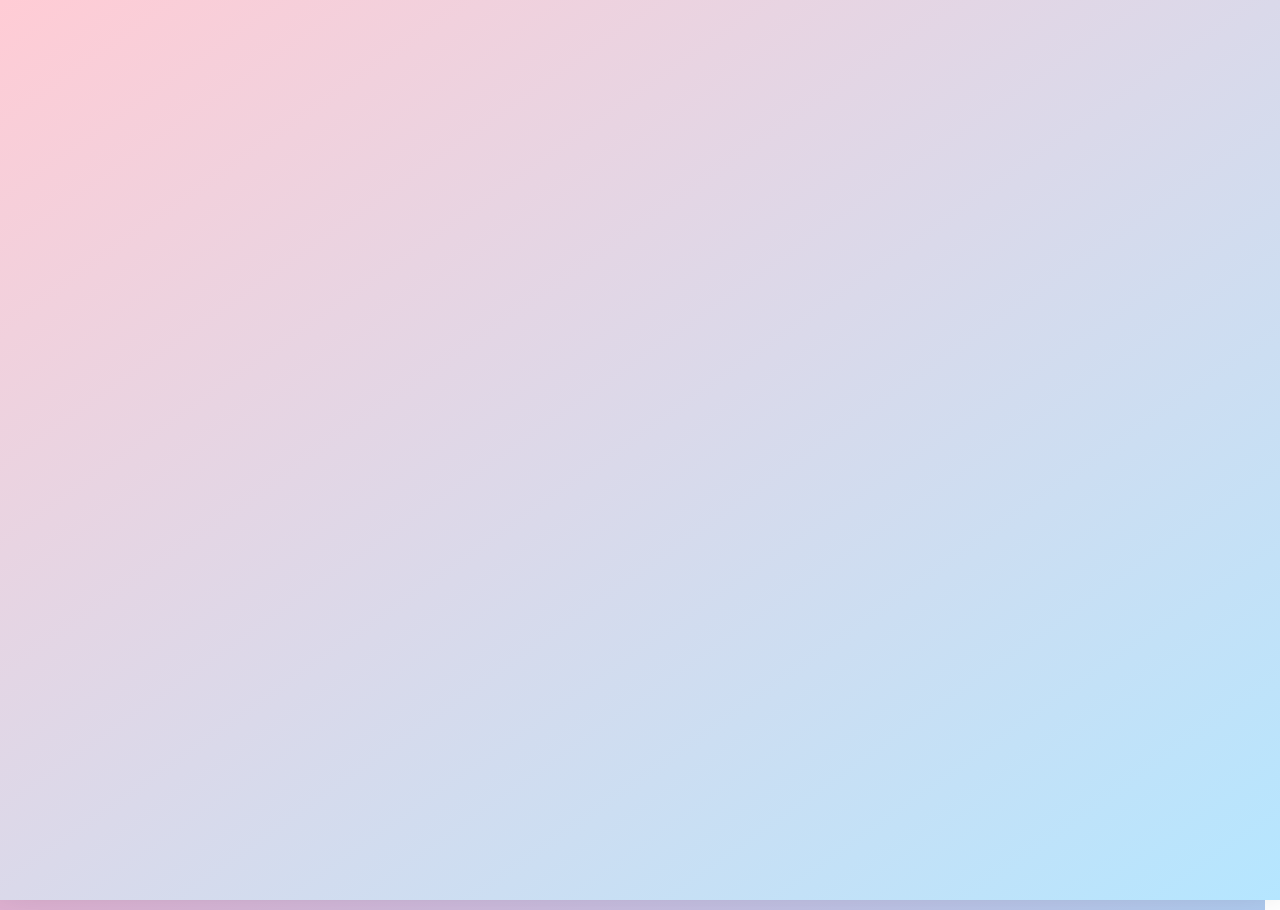
==== commit cfd9aca4: "fix: make gradient pop with vibrant pastel colors, center card emojis perfectly with double-sided ma" ====
--- a/index.html
+++ b/index.html
@@ -32,7 +32,7 @@
 
     
 
-    <link rel="stylesheet" href="style.css?v=1039">
+    <link rel="stylesheet" href="style.css?v=1040">
 
 </head>
 
@@ -1499,33 +1499,33 @@
 
          =========================================== -->
 
-    <script src="js/storage.js?v=1039"></script>
-
-    <script src="js/speechcache.js?v=1039"></script>
-
-    <script src="js/config.js?v=1039"></script>
-
-    <script src="js/state.js?v=1039"></script>
-
-    <script src="js/audio.js?v=1039"></script>
-
-    <script src="js/ai.js?v=1039"></script>
-
-    <script src="js/ui.js?v=1039"></script>
-
-    <script src="js/homework.js?v=1039"></script>
-
-    <script src="js/game.js?v=1039"></script>
+    <script src="js/storage.js?v=1040"></script>
+
+    <script src="js/speechcache.js?v=1040"></script>
+
+    <script src="js/config.js?v=1040"></script>
+
+    <script src="js/state.js?v=1040"></script>
+
+    <script src="js/audio.js?v=1040"></script>
+
+    <script src="js/ai.js?v=1040"></script>
+
+    <script src="js/ui.js?v=1040"></script>
+
+    <script src="js/homework.js?v=1040"></script>
+
+    <script src="js/game.js?v=1040"></script>
     
-    <script src="js/puzzle.js?v=1039"></script>
-
-    <script src="js/print.js?v=1039"></script>
-
-    <script src="js/spelling.js?v=1039"></script>
-
-    <script src="js/ocr.js?v=1039"></script>
-
-    <script src="js/main.js?v=1039"></script>
+    <script src="js/puzzle.js?v=1040"></script>
+
+    <script src="js/print.js?v=1040"></script>
+
+    <script src="js/spelling.js?v=1040"></script>
+
+    <script src="js/ocr.js?v=1040"></script>
+
+    <script src="js/main.js?v=1040"></script>
 
             
 
--- a/style.css
+++ b/style.css
@@ -11,10 +11,10 @@
     }
        
     :root {
-        --bg-pink: #ffe6ea;
-        --bg-blue: #d4f0ff;
-        --bg-lavender: #f0e3ff;
-        --bg-cyan: #d4fafc;
+        --bg-pink: #ff9ebb;
+        --bg-blue: #93d8ff;
+        --bg-lavender: #d6b5ff;
+        --bg-cyan: #90e7fc;
     }
 
     html {
@@ -193,7 +193,8 @@
     .card-icon { 
         font-size: 4.5rem; 
         display: block; 
-        margin-bottom: 10px; 
+        margin-top: 12px;
+        margin-bottom: 12px; 
         cursor: pointer; 
     }
     
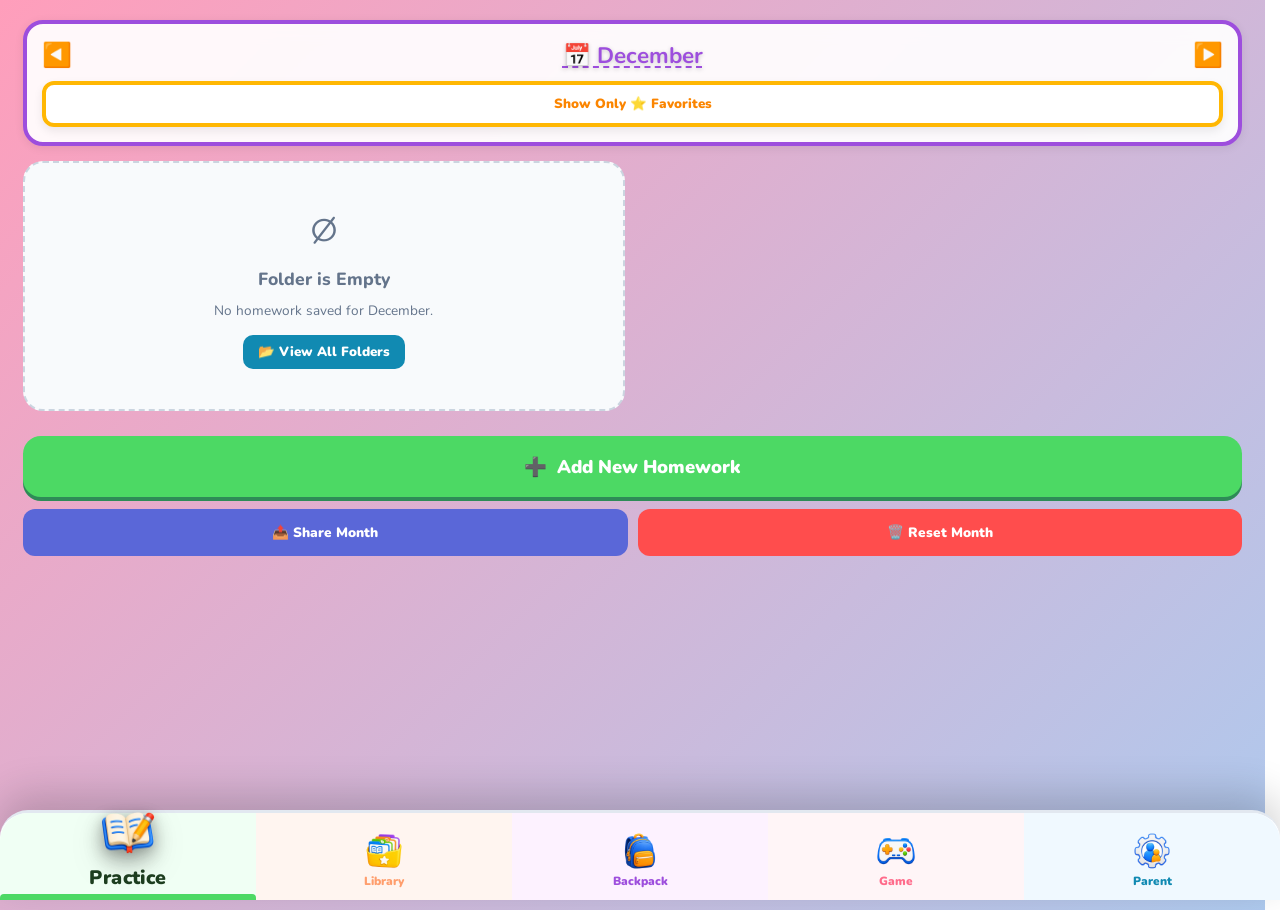
==== commit 168870cb: "Update to v1041: Fix dialog centering, scrollability, and Backpack folder auto-skipping" ====
--- a/index.html
+++ b/index.html
@@ -32,7 +32,7 @@
 
     
 
-    <link rel="stylesheet" href="style.css?v=1040">
+    <link rel="stylesheet" href="style.css?v=1041">
 
 </head>
 
@@ -108,11 +108,11 @@
 
 <!-- Update the popup content area -->
 
-<div id="printSelectionOverlay" class="overlay" style="z-index: 9600; display: none;">
+<div id="printSelectionOverlay" class="overlay dialog-overlay" style="z-index: 9600; display: none;">
 
     <!-- Fixed Style: Properly balanced padding and height -->
 
-    <div class="overlay-content print-dialog-content" style="position: fixed; top: 50%; left: 50%; transform: translate(-50%, -50%); height: auto; width: 92vw; max-width: 400px; padding: 20px 20px 15px 20px !important; border: 5px solid #9d4edd; background: white; border-radius: 30px; box-shadow: 0 10px 40px rgba(0,0,0,0.4); box-sizing: border-box; max-height: 95vh; overflow-y: auto;">
+    <div class="overlay-content print-dialog-content dialog-modal-box" style="padding: 20px 20px 15px 20px !important; border: 5px solid #9d4edd; background: white; border-radius: 30px; box-shadow: 0 10px 40px rgba(0,0,0,0.4); box-sizing: border-box;">
 
         
 
@@ -374,7 +374,7 @@
 
         <!-- Unified App Modal Structure -->
 
-    <div id="appModal" class="overlay">
+    <div id="appModal" class="overlay dialog-overlay">
 
         <div class="modal-box">
 
@@ -1253,9 +1253,9 @@
 
 <!-- Icon/Photo Picker Overlay - Stable Centered Layout -->
 
-<div id="iconPickerOverlay" class="overlay" style="display: none;">
-
-    <div class="overlay-content" style="position: fixed; top: 50%; left: 50%; transform: translate(-50%, -50%); height: auto; width: 92%; max-width: 420px; padding: 25px; border: 5px solid #9d4edd; background: white; border-radius: 35px; box-shadow: 0 10px 50px rgba(0,0,0,0.5); padding-bottom: 20px !important; display: flex; flex-direction: column;">
+<div id="iconPickerOverlay" class="overlay dialog-overlay" style="display: none;">
+
+    <div class="overlay-content dialog-modal-box" style="display: flex; flex-direction: column; padding-bottom: 20px !important; border-radius: 35px; box-shadow: 0 10px 50px rgba(0,0,0,0.5);">
 
         
 
@@ -1499,33 +1499,33 @@
 
          =========================================== -->
 
-    <script src="js/storage.js?v=1040"></script>
-
-    <script src="js/speechcache.js?v=1040"></script>
-
-    <script src="js/config.js?v=1040"></script>
-
-    <script src="js/state.js?v=1040"></script>
-
-    <script src="js/audio.js?v=1040"></script>
-
-    <script src="js/ai.js?v=1040"></script>
-
-    <script src="js/ui.js?v=1040"></script>
-
-    <script src="js/homework.js?v=1040"></script>
-
-    <script src="js/game.js?v=1040"></script>
+    <script src="js/storage.js?v=1041"></script>
+
+    <script src="js/speechcache.js?v=1041"></script>
+
+    <script src="js/config.js?v=1041"></script>
+
+    <script src="js/state.js?v=1041"></script>
+
+    <script src="js/audio.js?v=1041"></script>
+
+    <script src="js/ai.js?v=1041"></script>
+
+    <script src="js/ui.js?v=1041"></script>
+
+    <script src="js/homework.js?v=1041"></script>
+
+    <script src="js/game.js?v=1041"></script>
     
-    <script src="js/puzzle.js?v=1040"></script>
-
-    <script src="js/print.js?v=1040"></script>
-
-    <script src="js/spelling.js?v=1040"></script>
-
-    <script src="js/ocr.js?v=1040"></script>
-
-    <script src="js/main.js?v=1040"></script>
+    <script src="js/puzzle.js?v=1041"></script>
+
+    <script src="js/print.js?v=1041"></script>
+
+    <script src="js/spelling.js?v=1041"></script>
+
+    <script src="js/ocr.js?v=1041"></script>
+
+    <script src="js/main.js?v=1041"></script>
 
             
 
--- a/style.css
+++ b/style.css
@@ -1215,16 +1215,48 @@
     
     /* ==================== MODAL STYLES ==================== */
     
+    /* Unified Centered Flexbox Overlays for Popups/Dialogs */
+    .dialog-overlay {
+        display: none;
+        flex-direction: column;
+        align-items: center;
+        justify-content: flex-start;
+        overflow-y: auto;
+        padding: 20px 10px !important;
+        box-sizing: border-box;
+    }
+    
+    /* When displayed block inline by JS, force flex */
+    .dialog-overlay[style*="display: block"] {
+        display: flex !important;
+    }
+    
+    .dialog-modal-box {
+        background: white; 
+        border-radius: 30px; 
+        padding: 25px; 
+        border: 5px solid #9d4edd;
+        width: 100%;
+        max-width: 420px; 
+        margin: auto !important; /* Centering and scroll safety inside flex container */
+        text-align: center; 
+        box-shadow: 0 10px 40px rgba(0,0,0,0.2); 
+        position: relative;
+        box-sizing: border-box;
+    }
+
     .modal-box {
         background: white; 
         border-radius: 30px; 
         padding: 25px; 
         border: 5px solid #9d4edd;
+        width: 100%;
         max-width: 400px; 
-        margin: 15vh auto; 
+        margin: auto !important; 
         text-align: center; 
         box-shadow: 0 10px 25px rgba(0,0,0,0.2); 
         position: relative;
+        box-sizing: border-box;
     }
     
     .modal-title { 
@@ -1244,6 +1276,8 @@
         color: #2d3748; 
         line-height: 1.5; 
         min-height: 60px; 
+        max-height: 280px; 
+        overflow-y: auto; 
         word-break: break-word;
         white-space: pre-wrap;
     }
